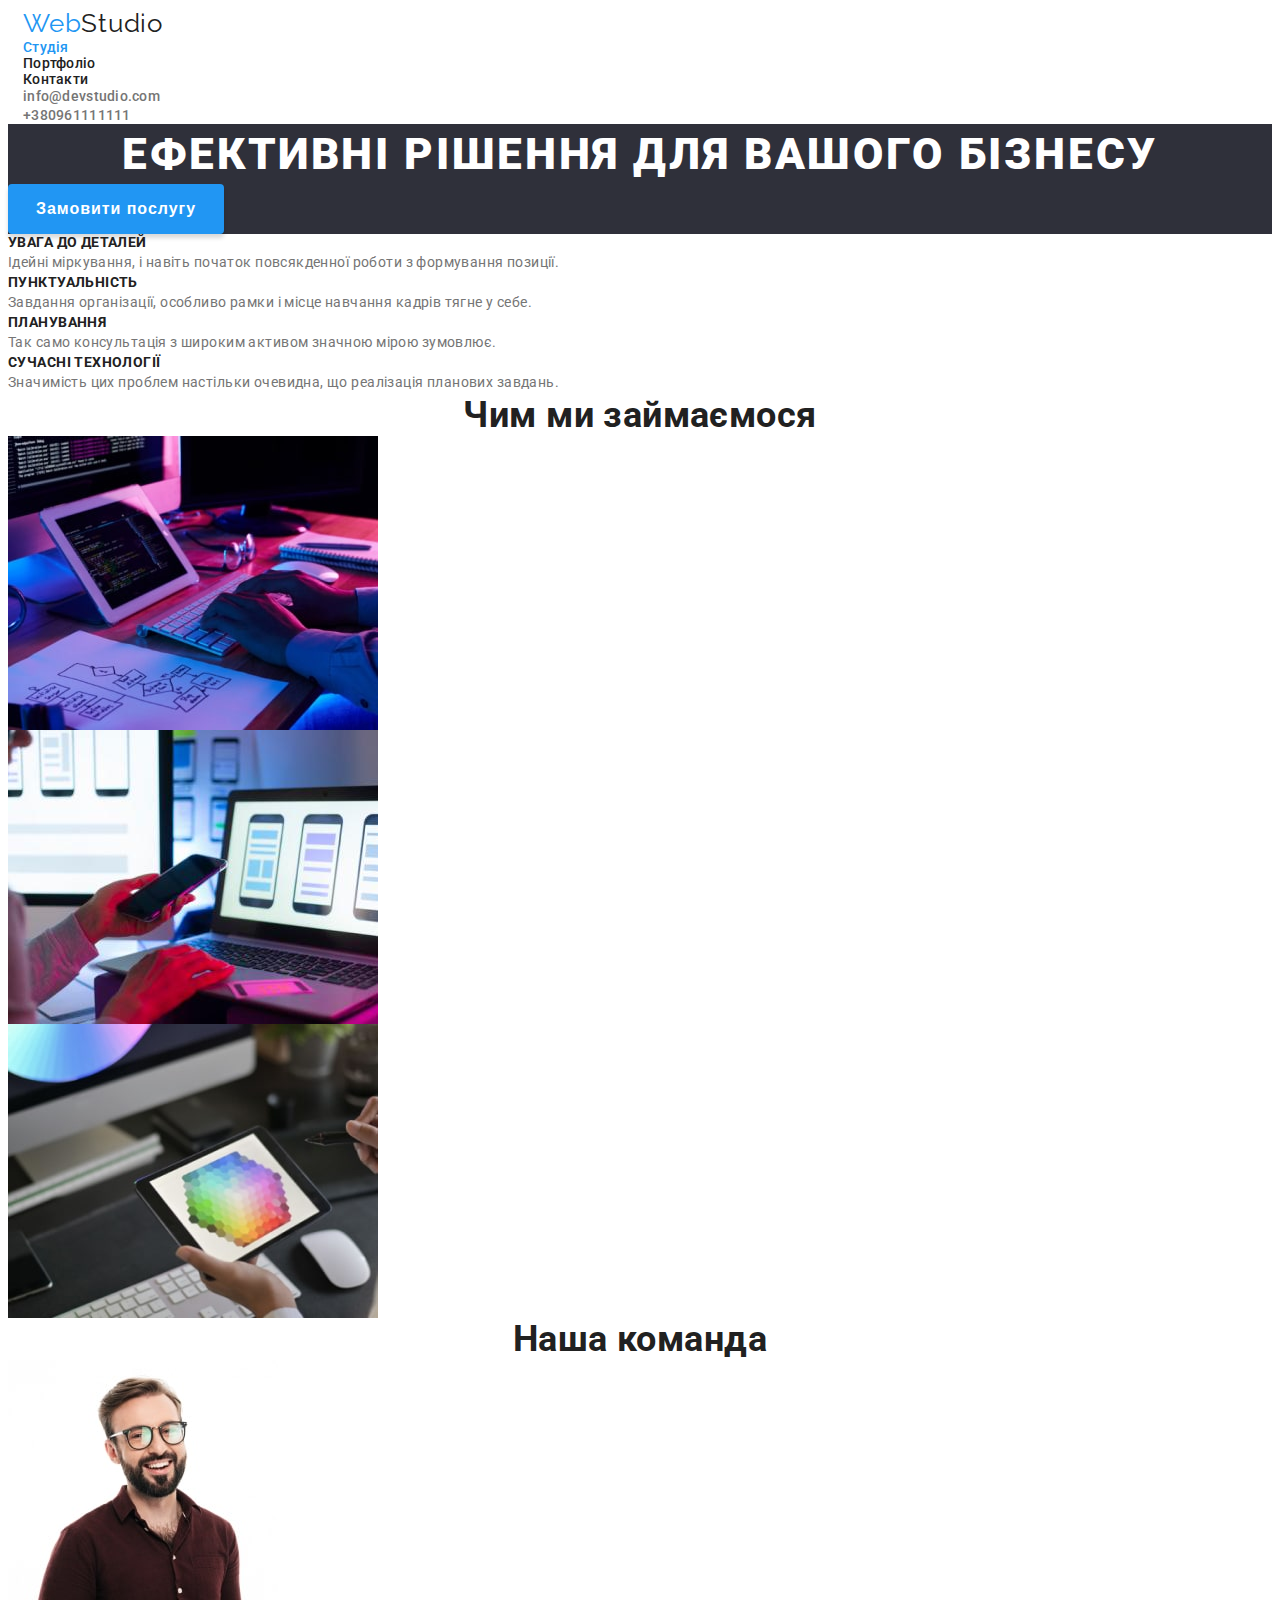
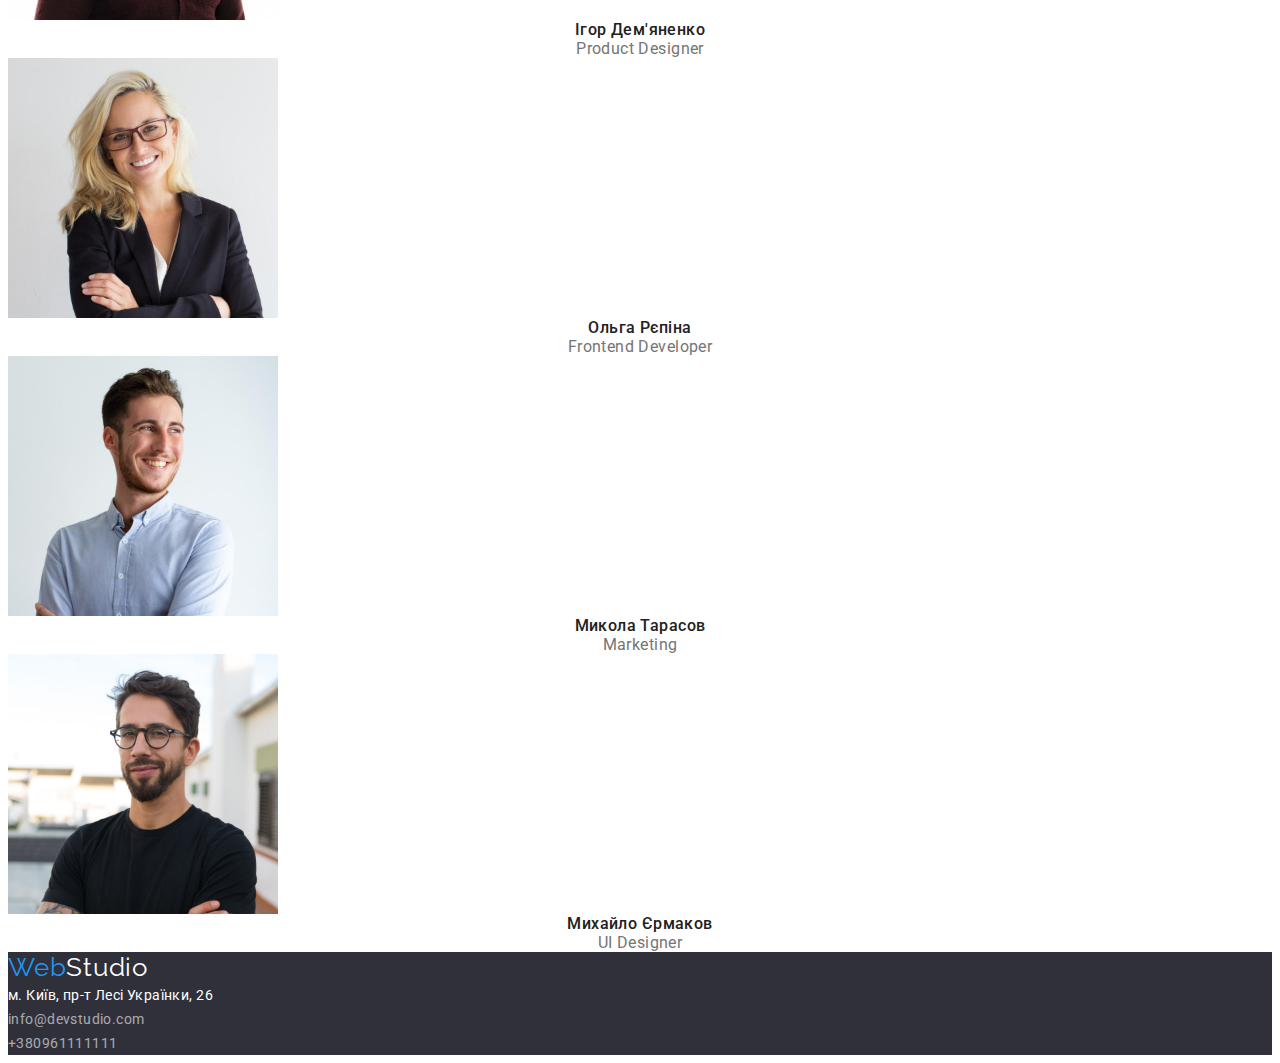
==== index.html @ bebdb1d7 "add reset" ====
<!DOCTYPE html>
<html lang="uk">
  <head>
    <meta charset="UTF-8" />
    <meta http-equiv="X-UA-Compatible" content="IE=edge" />
    <meta name="viewport" content="width=device-width, initial-scale=1.0" />

      <title>Web-Studio2</title>
<!--fint famaly-->
<link rel="preconnect" href="https://fonts.googleapis.com">
<link rel="preconnect" href="https://fonts.gstatic.com" crossorigin>
<link href="https://fonts.googleapis.com/css2?family=Raleway:wght@700&family=Roboto:wght@400;500;700;900&display=swap" rel="stylesheet">

<!--normalize-->
<link rel="stylesheet" href="https://cdnjs.cloudflare.com/ajax/libs/modern-normalize/1.1.0/modern-normalize.min.css" integrity="sha512-wpPYUAdjBVSE4KJnH1VR1HeZfpl1ub8YT/NKx4PuQ5NmX2tKuGu6U/JRp5y+Y8XG2tV+wKQpNHVUX03MfMFn9Q==" crossorigin="anonymous"
referrerpolicy="no-referrer" />

<!--base style-->
   <link rel="stylesheet" href="./css/styles.css">
  </head>

  <body>
<!--Шапка сайту-->
    <header class="header">
<div class="container">

        <a class="logo link" href="./index.html">Web<span class="logo-header">Studio</span></a>
<!--Навігація-->
      <nav>

        <ul class="nav-list list">
          <li class="nav-item">
            <a href="./index.html"
            class="nav-link link active">Студія</a>
          </li>

          <li class="nav-item">
            <a href="./portfolio.html"
            class="nav-link link">Портфоліо</a>
          </li>

          <li class="nav-item">
            <a href="./index.html"
            class="nav-link link">Контакти</a>
          </li>
        </ul>
      </nav>

      <!--Шапка контакти-->
      <ul class="list">
        <li>
          <a class="header-mail link" href="mailto:info@devstudio.com">info@devstudio.com</a>
        </li>
        <li>
          <a class="header-tel link" href="tel:+380961111111">+380961111111</a>
        </li>
      </ul>
</div>
    </header>

    <main>
      <!--Герой-->
      <section class="hero">
        <h1 class="hero-title">Ефективні рішення для вашого бізнесу</h1>
        <button type="button" class="hero-button">Замовити послугу</button>
      </section>

      <!--Особливості-->
      <section class="about">
        <h2> </h2>
        <ul class="list">
          <li>
            <h3 class="about-sub-tittle">УВАГА ДО ДЕТАЛЕЙ</h3>
            <p class="about-description">Ідейні міркування, і навіть початок повсякденної роботи з формування позиції.</p>
          </li>
          <li>
            <h3 class="about-sub-tittle">ПУНКТУАЛЬНІСТЬ</h3>
            <p class="about-description">Завдання організації, особливо рамки і місце навчання кадрів тягне у себе.</p>
          </li>
          <li>
            <h3 class="about-sub-tittle">ПЛАНУВАННЯ</h3>
            <p class="about-description">Так само консультація з широким активом значною мірою зумовлює.</p>
          </li>
          <li>
            <h3 class="about-sub-tittle">СУЧАСНІ ТЕХНОЛОГІЇ</h3>
            <p class="about-description">Значимість цих проблем настільки очевидна, що реалізація планових завдань.</p>
          </li>
        </ul>
      </section>

      <!--Чим ми займаємося-->
      <section>
        <h2 class="section-title">Чим ми займаємося</h2>
        <ul class="list">
          <li>
            <img src="./img/img-min.jpg" alt="Десктопні додатки" width="370" height="294" />
          </li>
          <li>
            <img src="./img/img2-min.jpg" alt="Мобільні додатки" width="370" height="294" />
          </li>
          <li>
            <img src="./img/img3-min.jpg" alt="Дизайнерські рішення" width="370" />
          </li>
        </ul>
      </section>

      <!--Наша команда-->
      <section>
        <h2 class="team-title">Наша команда</h2>
        <ul class="list">
          <li>
            <img src="./img/igor.jpg" alt="Ігор Дем'яненко" width="270" height="260" />
            <h3 class="team-sub-title">Ігор Дем'яненко</h3>
            <p class="team-description" lang="en">Product Designer</p>
          </li>
          <li>
            <img src="./img/olga.jpg" alt="Ольга Рєпіна" width="270" height="260" />
            <h3 class="team-sub-title">Ольга Рєпіна</h3>
            <p class="team-description" lang="en">Frontend Developer</p>
          </li>
          <li>
            <img src="./img/mikola.jpg" alt="Микола Тарасов" width="270" height="260" />
            <h3 class="team-sub-title">Микола Тарасов</h3>
            <p class="team-description" lang="en">Marketing</p>
          </li>
          <li>
            <img src="./img/mihailo.jpg" alt="Михайло Єрмаков" width="270" height="260" />
            <h3 class="team-sub-title">Михайло Єрмаков</h3>
            <p class="team-description" lang="en">UI Designer</p>
          </li>
        </ul>
      </section>
    </main>

    <footer class="footer">
      <a class="logo-footer link" href="./index.html">Web<span class="logo-footer-span">Studio</span></a>
      <address>
        <ul class="list">
          <li>
            <a href="https://goo.gl/maps/yUURAm4yrq9FxePc8" target="_blank"
              class="footer-link link">м. Київ, пр-т Лесі Українки, 26</a
            >
          </li>
           <li>
          <a class="footer-address link" href="mailto:info@devstudio.com">info@devstudio.com</a>
        </li>
        <li>
          <a class="footer-address link" href="tel:+380961111111">+380961111111</a>
        </li>
        </ul>
      </address>
    </footer>
  </body>
</html>
---- css/styles.css ----
:root {
  --main-title-color:  #ffffff;
  --sacondary-title-color:#212121;
  --text-title-color:#757575;
  --accent-color: #2196f3;
}
/* reset */

/* Стили для обнуления верхних отступов у элементов  */
h1,
h2,
h3,
h4,
h5,
h6,
p {
  margin: 0;
}

/* Класс для обнуления базовых свойств у списков (ul)  */
.list {
  list-style: none;
  padding-left: 0;
  margin: 0;
}

/* Класс для обнуления базовых свойств у ссылок  */
.link {
  text-decoration: none;
  color: inherit;
}

/* Свойства для корректного отображения картинок  */
img {
  display: block;
  max-width: 100%;
  height: auto;
}

/* Свойства для обнуления курсива у address  */

address {
  font-style: normal;
}

/* components */
.container {
  width: 1360px;
  padding: 0 15px;
  margin: 0 auto;
}

.visually-hidden {
  position: absolute;
  width: 1px;
  height: 1px;
  margin: -1px;
  border: 0;
  padding: 0;

  white-space: nowrap;
  clip-path: inset(100%);
  clip: rect(0 0 0 0);
  overflow: hidden;
}


body {
  font-family: 'Roboto', sans-serif;
  font-size: 14px;
  letter-spacing: 0.03em;
  background-color: var(--main-title-color);
  color:var(--sacondary-title-color);
}
.list {
  list-style: none;
}
.link {
  text-decoration: none;
}
/*-------Шапка сайту--*/
.header {
  background-color:var(--main-title-color);
}

.logo {
  font-family: 'Raleway';
    font-size: 26px;
  line-height: 31px;
  letter-spacing: 0.03em;
  color: var(--accent-color);
}
.logo-header {
  color: var(--sacondary-title-color);
}

.nav-link {
  font-weight: 500;
   line-height: calc(16 / 14);
  letter-spacing: 0.02em;
  color: var(--sacondary-title-color);
display: flex;
align-items: center;
}
.active {
  color: var(--accent-color);
}
.nav-link:hover,
.nav-link:focus {
  color:   var(--accent-color);
}
.header-mail,
.header-tel {
  font-weight: 500;
    line-height: calc(16 / 12);
  letter-spacing: 0.02em;
  color: var(--text-title-color);
}
.header-mail:hover,
.header-mail:focus {
  color: #2196f3;
}
.header-tel:hover,
.header-tel:focus {
  color:  var(--accent-color);
}

/*-------Герой--*/
.hero {
  background-color: #2f303a;
}
.hero-title {
  font-weight: 900;
  font-size: 44px;
  line-height: calc(60 / 44);
  text-align: center;
  letter-spacing: 0.06em;
  text-transform: uppercase;
  color: var(--main-title-color);
}
.hero-button {
  font-weight: 700;
  font-size: 16px;
  line-height: calc(30 / 16);

  letter-spacing: 0.06em;
  color: var(--main-title-color);
  cursor: pointer;
  background: var(--accent-color);
  box-shadow: 0px 4px 4px rgba(0, 0, 0, 0.15);
  border-radius: 4px;
  width: 216px;
  height: 50px;
  border: none;
  cursor: pointer;
}
/*-------Особливості--*/
.about-sub-tittle {
   font-size: 14px;
  line-height: calc(16 / 14);

}
.about-description {
   line-height: 24px;

  color: var(--text-title-color);
}
/*-------Чим ми займаємося--*/
.section-title {
  font-size: 36px;
  line-height: calc(42 / 36);
  text-align: center;
 }
/*-------Наша команда--*/
.team-title {
    font-size: 36px;
  line-height: calc(42 / 36);
  text-align: center;
}
.team-sub-title {
  font-weight: 500;
  font-size: 16px;
  line-height: calc(19 / 16);
  text-align: center;
}
.team-description {
   font-size: 16px;
  line-height: calc(19 / 16);
  text-align: center;
   color: var(--text-title-color);
}
/*-------Підвал--*/
.footer {
  background: #2f303a;
}
.logo-footer {
  font-family: 'Raleway';
  font-style: normal;
    font-size: 26px;
  line-height: calc(31 / 26);
  letter-spacing: 0.03em;
  color: var(--accent-color);
}
.logo-footer-span {
  color: var(--main-title-color)
}
.footer-link {
  line-height: calc(24 / 14);

  color: var(--main-title-color);
  font-style: normal;
}
.footer-address {
    line-height: calc(24 / 14);
  color: rgba(255, 255, 255, 0.6);
  font-style: normal;
}

/*-------Портфоліо--*/
/*-------Фільтри--*/
.button {
    font-size: 16px;
  line-height: calc(26 / 16);
  text-align: center;
  border-style: none;
  cursor: pointer;
}
.button:hover,
.button:focus {
  background-color: var(--accent-color);
  color: var(--main-title-color);
  text-shadow: 0px 4px 4px rgba(0, 0, 0, 0.25);
}
.active-btn {
  background-color:  var(--accent-color);
  color: var(--main-title-color);;

}
.title-portfolio {
   font-size: 18px;
line-height: calc(36 / 18);

}
.portfolio-description {
  font-size: 16px;
line-height: calc(30 / 16);
color: var(--text-title-color);

}
.footer-address:hover,
.footer-address:focus {
  color: var(--accent-color);
}
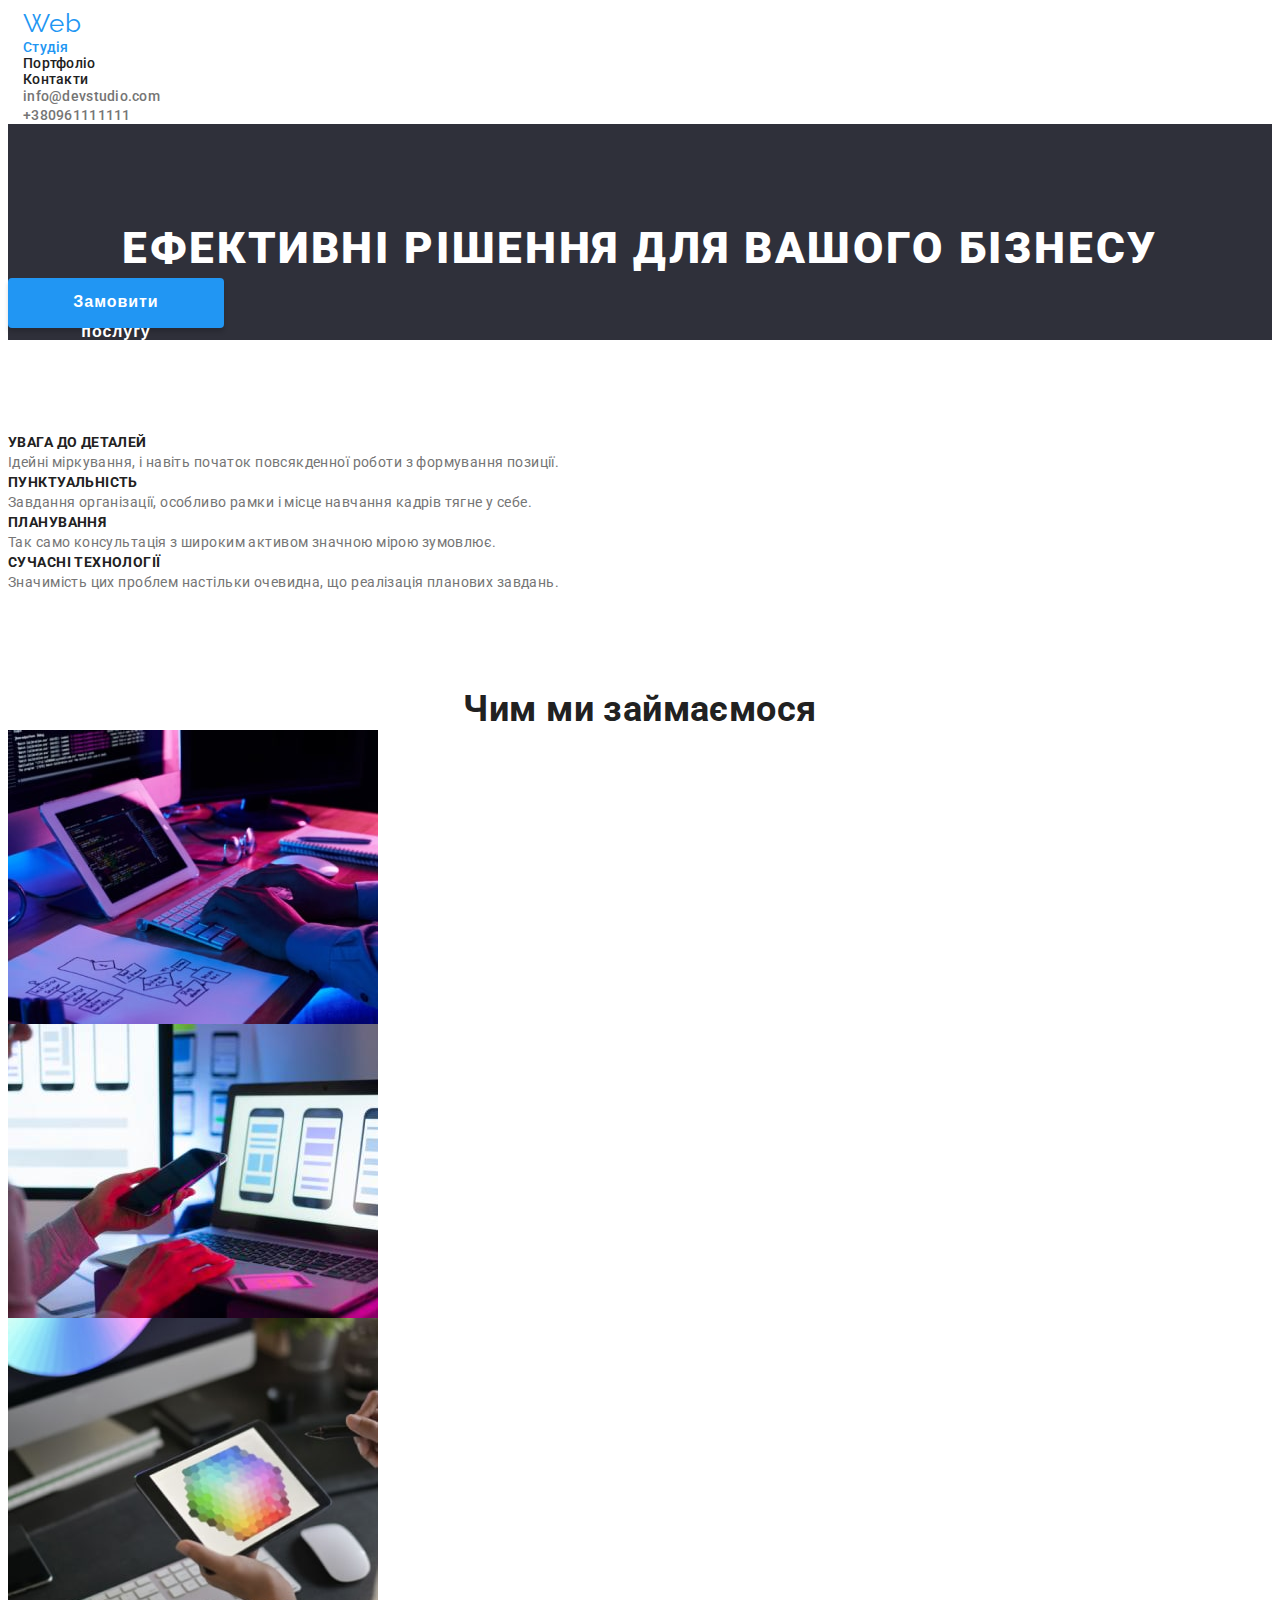
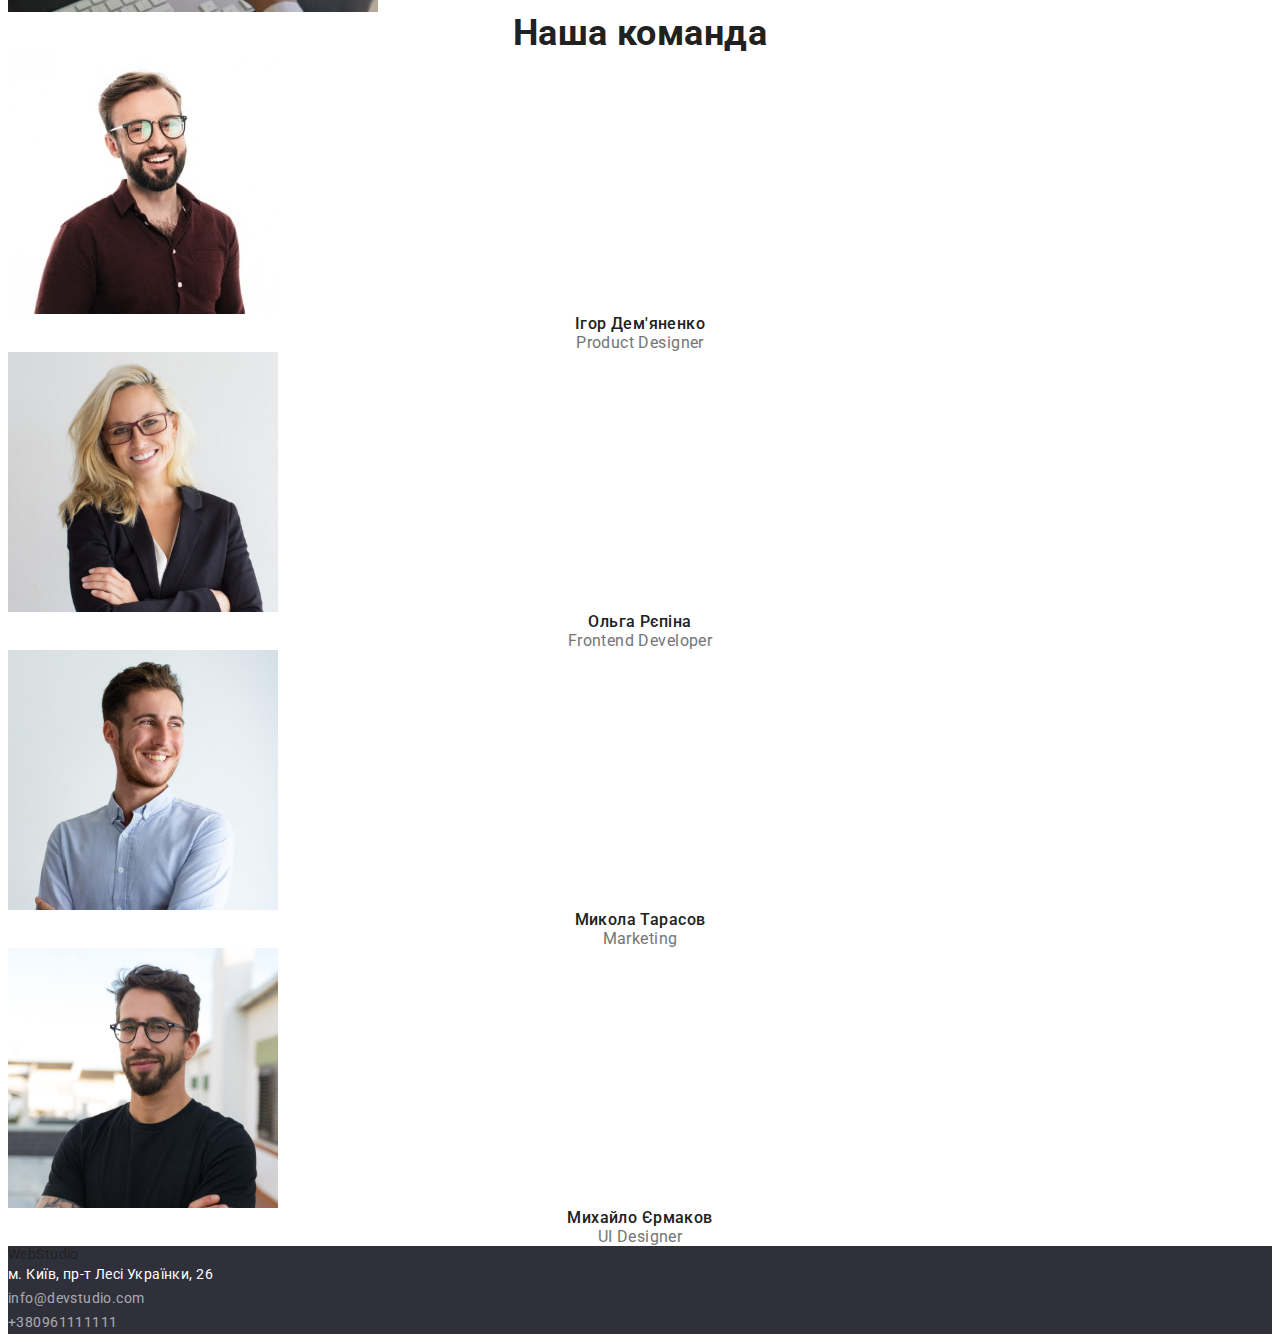
==== commit 4345cb81: "add  section" ====
--- a/index.html
+++ b/index.html
@@ -60,13 +60,13 @@
 
     <main>
       <!--Герой-->
-      <section class="hero">
+      <section class="hero section">
         <h1 class="hero-title">Ефективні рішення для вашого бізнесу</h1>
         <button type="button" class="hero-button">Замовити послугу</button>
       </section>
 
       <!--Особливості-->
-      <section class="about">
+      <section class="about section">
         <h2> </h2>
         <ul class="list">
           <li>
@@ -89,7 +89,7 @@
       </section>
 
       <!--Чим ми займаємося-->
-      <section>
+      <section class="section">
         <h2 class="section-title">Чим ми займаємося</h2>
         <ul class="list">
           <li>
@@ -131,7 +131,7 @@
         </ul>
       </section>
     </main>
-
+  <!--Підвал-->
     <footer class="footer">
       <a class="logo-footer link" href="./index.html">Web<span class="logo-footer-span">Studio</span></a>
       <address>
--- a/css/styles.css
+++ b/css/styles.css
@@ -4,6 +4,19 @@
   --text-title-color:#757575;
   --accent-color: #2196f3;
 }
+/**
+  |============================
+  | Base styles
+  |============================
+*/
+body {
+  font-family: 'Roboto', sans-serif;
+  font-size: 14px;
+  letter-spacing: 0.03em;
+  background-color: var(--main-title-color);
+  color: var(--sacondary-title-color);
+}
+
 /* reset */
 
 /* Стили для обнуления верхних отступов у элементов  */
@@ -63,22 +76,25 @@
   clip: rect(0 0 0 0);
   overflow: hidden;
 }
-
-
-body {
-  font-family: 'Roboto', sans-serif;
-  font-size: 14px;
-  letter-spacing: 0.03em;
-  background-color: var(--main-title-color);
-  color:var(--sacondary-title-color);
-}
+/* reset and*/
+
+
 .list {
   list-style: none;
 }
 .link {
   text-decoration: none;
 }
-/*-------Шапка сайту--*/
+.section {
+  padding-top: 94px;
+  padding-top: 94px;
+}
+
+/**
+  |============================
+  | Шапка сайту
+  |============================
+*/
 .header {
   background-color:var(--main-title-color);
 }
@@ -91,7 +107,7 @@
   color: var(--accent-color);
 }
 .logo-header {
-  color: var(--sacondary-title-color);
+  color: var(--main-title-color);
 }
 
 .nav-link {
@@ -139,10 +155,12 @@
   color: var(--main-title-color);
 }
 .hero-button {
+  padding: 9px 31px;
+  min-width: 216px;
+  min-height: 50px;
   font-weight: 700;
   font-size: 16px;
   line-height: calc(30 / 16);
-
   letter-spacing: 0.06em;
   color: var(--main-title-color);
   cursor: pointer;
@@ -154,7 +172,11 @@
   border: none;
   cursor: pointer;
 }
-/*-------Особливості--*/
+/**
+  |============================
+  | Особливості
+  |============================
+*/
 .about-sub-tittle {
    font-size: 14px;
   line-height: calc(16 / 14);
@@ -165,13 +187,21 @@
 
   color: var(--text-title-color);
 }
-/*-------Чим ми займаємося--*/
+/**
+  |============================
+  | Чим займаємось
+  |============================
+*/
 .section-title {
   font-size: 36px;
   line-height: calc(42 / 36);
   text-align: center;
  }
-/*-------Наша команда--*/
+/**
+  |============================
+  | Наша команда
+  |============================
+*/
 .team-title {
     font-size: 36px;
   line-height: calc(42 / 36);
@@ -189,20 +219,15 @@
   text-align: center;
    color: var(--text-title-color);
 }
-/*-------Підвал--*/
+/**
+  |============================
+  | Підвал
+  |============================
+*/
 .footer {
   background: #2f303a;
 }
 .logo-footer {
-  font-family: 'Raleway';
-  font-style: normal;
-    font-size: 26px;
-  line-height: calc(31 / 26);
-  letter-spacing: 0.03em;
-  color: var(--accent-color);
-}
-.logo-footer-span {
-  color: var(--main-title-color)
 }
 .footer-link {
   line-height: calc(24 / 14);
@@ -219,21 +244,32 @@
 /*-------Портфоліо--*/
 /*-------Фільтри--*/
 .button {
+  padding: 5px 21px;
+  min-width: 125px;
+   min-height: 38px;
     font-size: 16px;
   line-height: calc(26 / 16);
   text-align: center;
   border-style: none;
   cursor: pointer;
+  border-radius: 4px;
 }
 .button:hover,
 .button:focus {
   background-color: var(--accent-color);
   color: var(--main-title-color);
   text-shadow: 0px 4px 4px rgba(0, 0, 0, 0.25);
+
+
 }
 .active-btn {
+padding: 5px 24px;
+  min-width: 72px;
+  min-height: 37px;
   background-color:  var(--accent-color);
-  color: var(--main-title-color);;
+  color: var(--main-title-color);
+  box-shadow: 0px 3px 1px rgba(0, 0, 0, 0.1), 0px 1px 2px rgba(0, 0, 0, 0.08), 0px 2px 2px rgba(0, 0, 0, 0.12);
+    border-radius: 4px;
 
 }
 .title-portfolio {
@@ -251,3 +287,10 @@
 .footer-address:focus {
   color: var(--accent-color);
 }
+
+
+img {
+  display: block;
+  max-width: 100%;
+  height: auto;
+}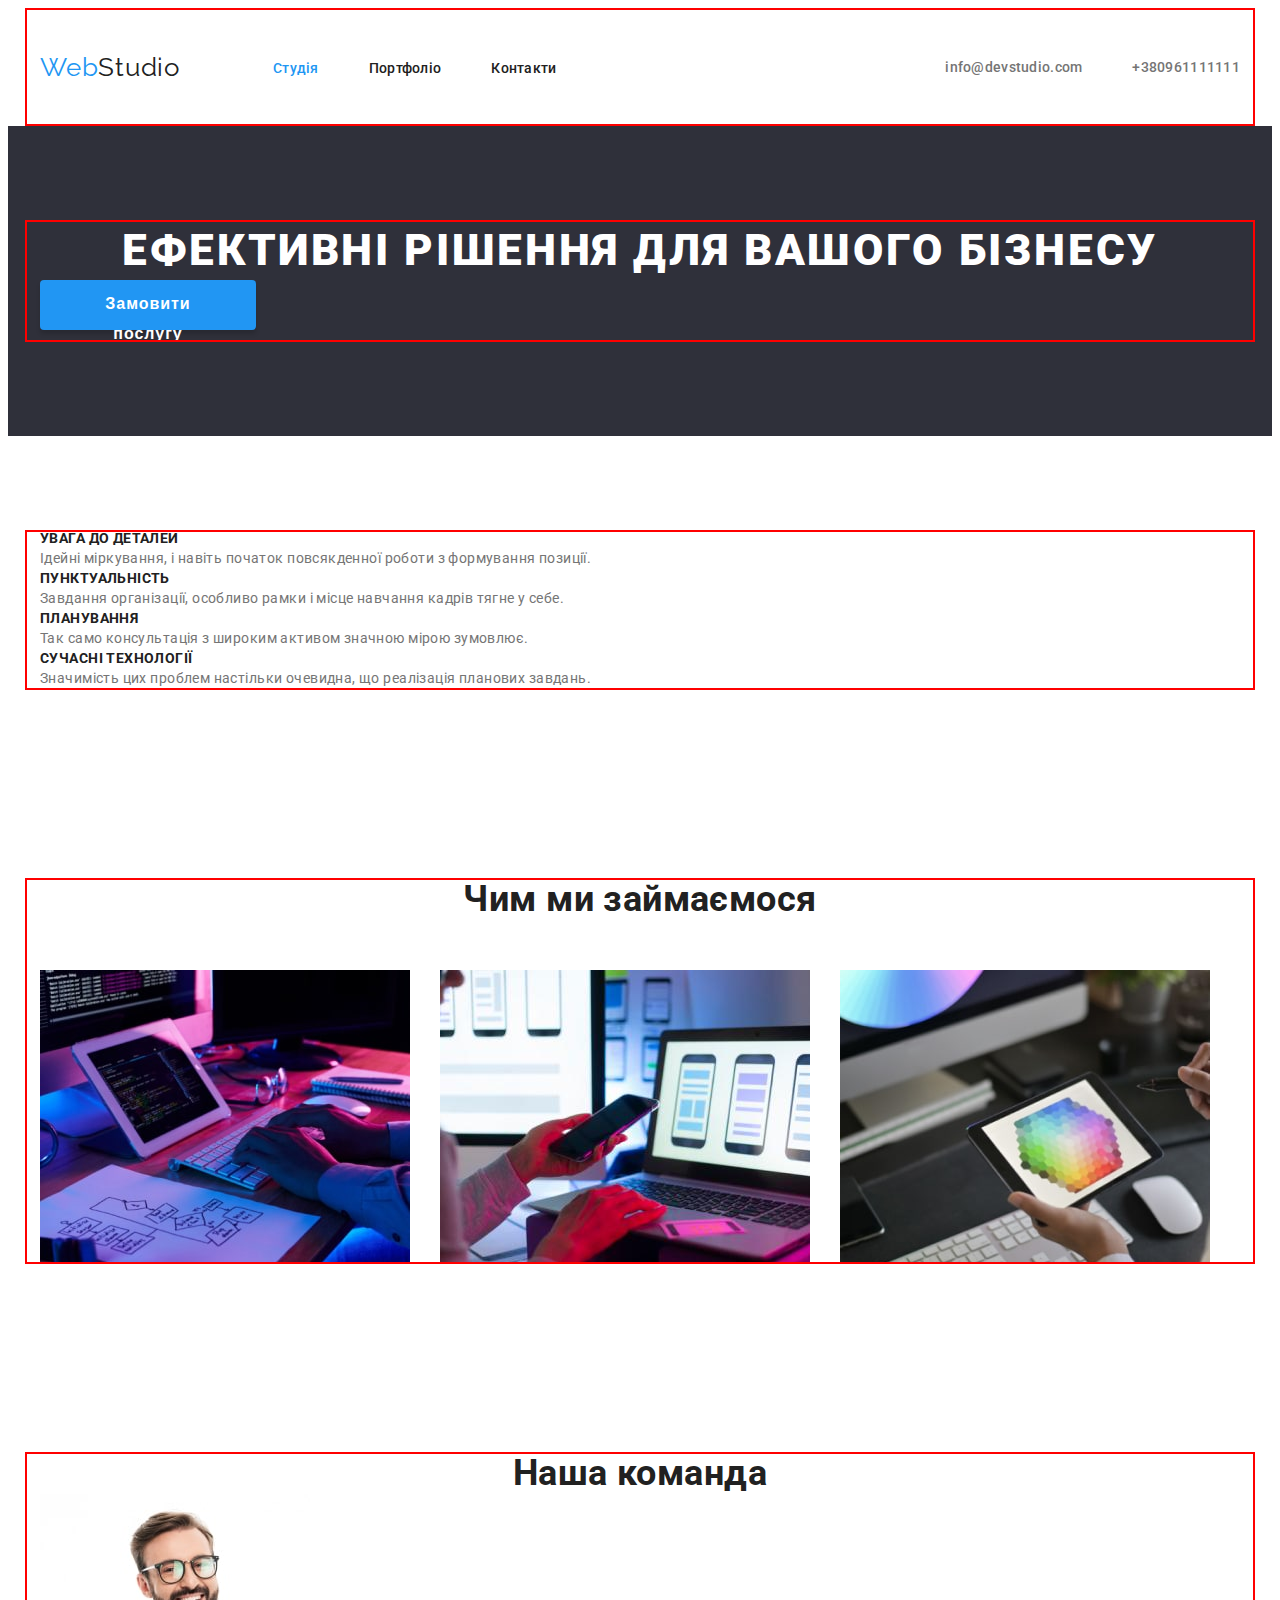
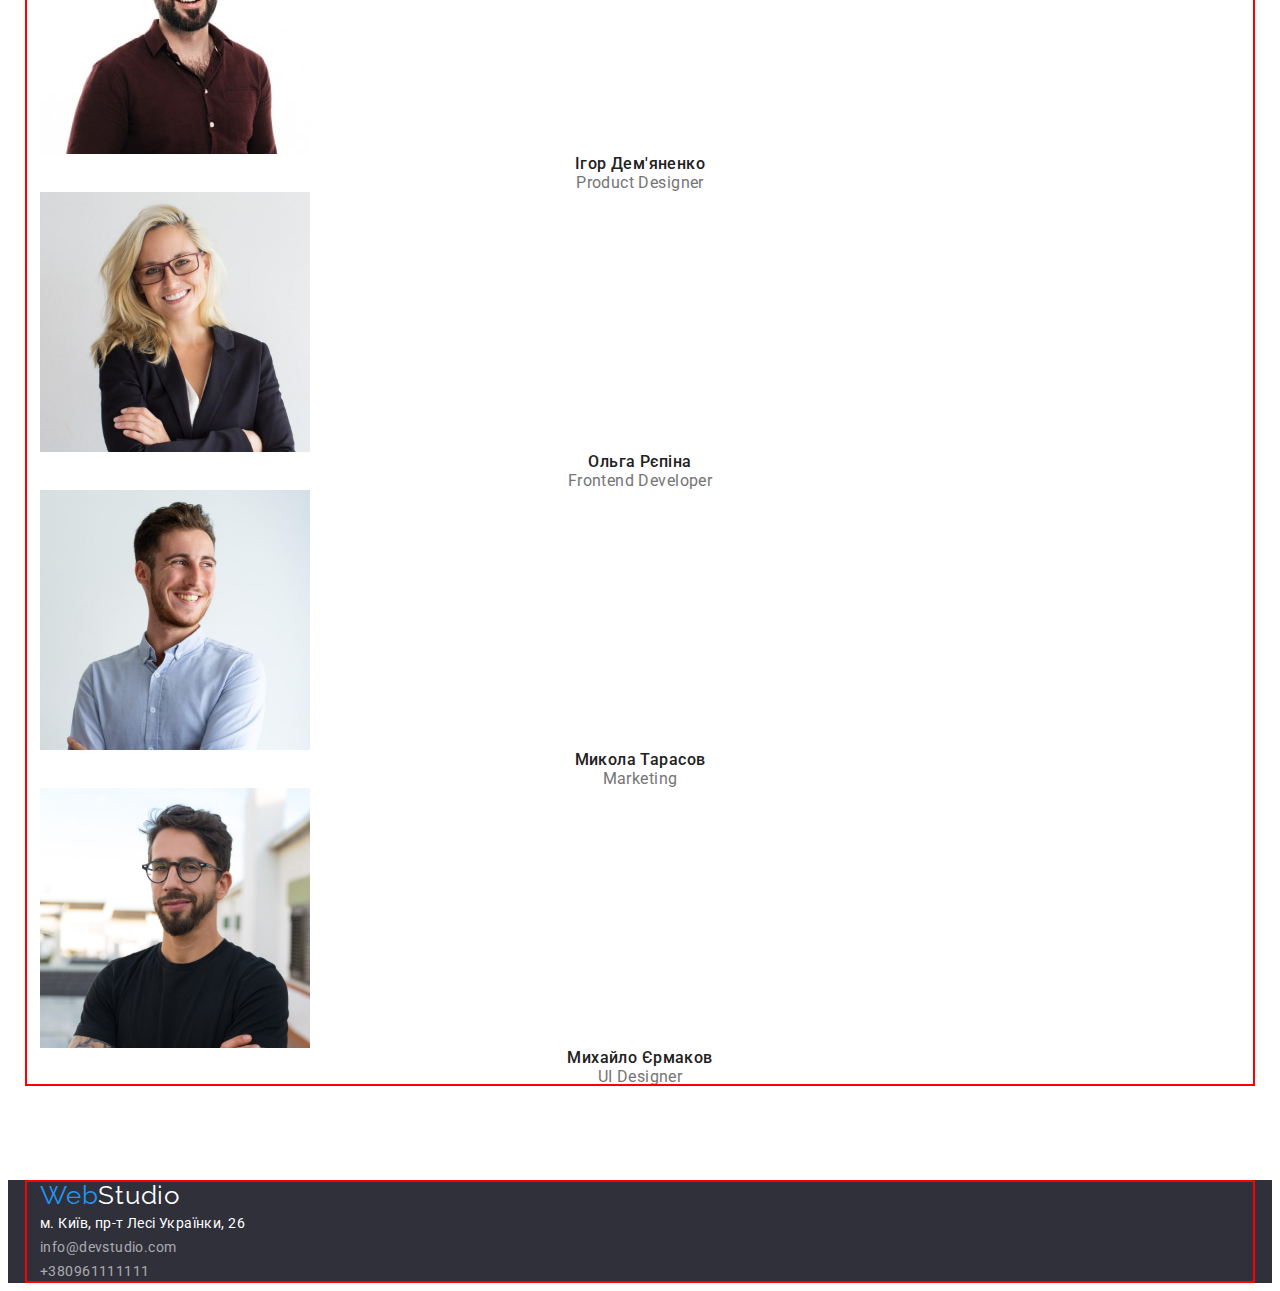
==== commit b90e2a7f: "add flex" ====
--- a/index.html
+++ b/index.html
@@ -5,150 +5,175 @@
     <meta http-equiv="X-UA-Compatible" content="IE=edge" />
     <meta name="viewport" content="width=device-width, initial-scale=1.0" />
 
-      <title>Web-Studio2</title>
-<!--fint famaly-->
-<link rel="preconnect" href="https://fonts.googleapis.com">
-<link rel="preconnect" href="https://fonts.gstatic.com" crossorigin>
-<link href="https://fonts.googleapis.com/css2?family=Raleway:wght@700&family=Roboto:wght@400;500;700;900&display=swap" rel="stylesheet">
+    <title>Web-Studio2</title>
+    <!--fint famaly-->
+    <link rel="preconnect" href="https://fonts.googleapis.com" />
+    <link rel="preconnect" href="https://fonts.gstatic.com" crossorigin />
+    <link
+      href="https://fonts.googleapis.com/css2?family=Raleway:wght@700&family=Roboto:wght@400;500;700;900&display=swap"
+      rel="stylesheet"
+    />
 
-<!--normalize-->
-<link rel="stylesheet" href="https://cdnjs.cloudflare.com/ajax/libs/modern-normalize/1.1.0/modern-normalize.min.css" integrity="sha512-wpPYUAdjBVSE4KJnH1VR1HeZfpl1ub8YT/NKx4PuQ5NmX2tKuGu6U/JRp5y+Y8XG2tV+wKQpNHVUX03MfMFn9Q==" crossorigin="anonymous"
-referrerpolicy="no-referrer" />
+    <!--normalize-->
+    <link
+      rel="stylesheet"
+      href="https://cdnjs.cloudflare.com/ajax/libs/modern-normalize/1.1.0/modern-normalize.min.css"
+      integrity="sha512-wpPYUAdjBVSE4KJnH1VR1HeZfpl1ub8YT/NKx4PuQ5NmX2tKuGu6U/JRp5y+Y8XG2tV+wKQpNHVUX03MfMFn9Q=="
+      crossorigin="anonymous"
+      referrerpolicy="no-referrer"
+    />
 
-<!--base style-->
-   <link rel="stylesheet" href="./css/styles.css">
+    <!--base style-->
+    <link rel="stylesheet" href="./css/styles.css" />
   </head>
 
   <body>
-<!--Шапка сайту-->
+    <!--Шапка сайту-->
     <header class="header">
-<div class="container">
+      <div class="header-container container">
+        <a class="logo link" href="./index.html">Web<span class="logo-header">Studio</span></a>
+        <!--Навігація-->
+        <nav class="header-nav">
+          <ul class="header-list list">
+            <li class="nav-item">
+              <a href="./index.html" class="nav-link link active">Студія</a>
+            </li>
 
-        <a class="logo link" href="./index.html">Web<span class="logo-header">Studio</span></a>
-<!--Навігація-->
-      <nav>
+            <li class="nav-item">
+              <a href="./portfolio.html" class="nav-link link">Портфоліо</a>
+            </li>
 
-        <ul class="nav-list list">
-          <li class="nav-item">
-            <a href="./index.html"
-            class="nav-link link active">Студія</a>
+            <li class="nav-item">
+              <a href="./index.html" class="nav-link link">Контакти</a>
+            </li>
+          </ul>
+        </nav>
+
+        <!--Шапка контакти-->
+        <ul class="header-list-cont list">
+          <li>
+            <a class="header-mail link" href="mailto:info@devstudio.com">info@devstudio.com</a>
           </li>
-
-          <li class="nav-item">
-            <a href="./portfolio.html"
-            class="nav-link link">Портфоліо</a>
-          </li>
-
-          <li class="nav-item">
-            <a href="./index.html"
-            class="nav-link link">Контакти</a>
+          <li>
+            <a class="header-tel link" href="tel:+380961111111">+380961111111</a>
           </li>
         </ul>
-      </nav>
-
-      <!--Шапка контакти-->
-      <ul class="list">
-        <li>
-          <a class="header-mail link" href="mailto:info@devstudio.com">info@devstudio.com</a>
-        </li>
-        <li>
-          <a class="header-tel link" href="tel:+380961111111">+380961111111</a>
-        </li>
-      </ul>
-</div>
+      </div>
     </header>
 
     <main>
       <!--Герой-->
       <section class="hero section">
-        <h1 class="hero-title">Ефективні рішення для вашого бізнесу</h1>
-        <button type="button" class="hero-button">Замовити послугу</button>
+        <div class="container">
+          <h1 class="hero-title">Ефективні рішення для вашого бізнесу</h1>
+          <button type="button" class="hero-button">Замовити послугу</button>
+        </div>
       </section>
 
       <!--Особливості-->
       <section class="about section">
-        <h2> </h2>
-        <ul class="list">
-          <li>
-            <h3 class="about-sub-tittle">УВАГА ДО ДЕТАЛЕЙ</h3>
-            <p class="about-description">Ідейні міркування, і навіть початок повсякденної роботи з формування позиції.</p>
-          </li>
-          <li>
-            <h3 class="about-sub-tittle">ПУНКТУАЛЬНІСТЬ</h3>
-            <p class="about-description">Завдання організації, особливо рамки і місце навчання кадрів тягне у себе.</p>
-          </li>
-          <li>
-            <h3 class="about-sub-tittle">ПЛАНУВАННЯ</h3>
-            <p class="about-description">Так само консультація з широким активом значною мірою зумовлює.</p>
-          </li>
-          <li>
-            <h3 class="about-sub-tittle">СУЧАСНІ ТЕХНОЛОГІЇ</h3>
-            <p class="about-description">Значимість цих проблем настільки очевидна, що реалізація планових завдань.</p>
-          </li>
-        </ul>
+        <div class="container">
+          <ul class="list">
+            <li>
+              <h3 class="about-sub-tittle">УВАГА ДО ДЕТАЛЕЙ</h3>
+              <p class="about-description">
+                Ідейні міркування, і навіть початок повсякденної роботи з формування позиції.
+              </p>
+            </li>
+            <li>
+              <h3 class="about-sub-tittle">ПУНКТУАЛЬНІСТЬ</h3>
+              <p class="about-description">
+                Завдання організації, особливо рамки і місце навчання кадрів тягне у себе.
+              </p>
+            </li>
+            <li>
+              <h3 class="about-sub-tittle">ПЛАНУВАННЯ</h3>
+              <p class="about-description">
+                Так само консультація з широким активом значною мірою зумовлює.
+              </p>
+            </li>
+            <li>
+              <h3 class="about-sub-tittle">СУЧАСНІ ТЕХНОЛОГІЇ</h3>
+              <p class="about-description">
+                Значимість цих проблем настільки очевидна, що реалізація планових завдань.
+              </p>
+            </li>
+          </ul>
+        </div>
       </section>
 
       <!--Чим ми займаємося-->
       <section class="section">
-        <h2 class="section-title">Чим ми займаємося</h2>
-        <ul class="list">
-          <li>
-            <img src="./img/img-min.jpg" alt="Десктопні додатки" width="370" height="294" />
-          </li>
-          <li>
-            <img src="./img/img2-min.jpg" alt="Мобільні додатки" width="370" height="294" />
-          </li>
-          <li>
-            <img src="./img/img3-min.jpg" alt="Дизайнерські рішення" width="370" />
-          </li>
-        </ul>
+        <div class="container container-dev">
+          <h2 class="section-title">Чим ми займаємося</h2>
+          <ul class="dev-list list">
+            <li class="dev-item">
+              <img src="./img/img-min.jpg" alt="Десктопні додатки" width="370" height="294" />
+            </li>
+            <li class="dev-item">
+              <img src="./img/img2-min.jpg" alt="Мобільні додатки" width="370" height="294" />
+            </li>
+            <li class="dev-item">
+              <img src="./img/img3-min.jpg" alt="Дизайнерські рішення" width="370" />
+            </li>
+          </ul>
+        </div>
       </section>
 
       <!--Наша команда-->
-      <section>
-        <h2 class="team-title">Наша команда</h2>
-        <ul class="list">
-          <li>
-            <img src="./img/igor.jpg" alt="Ігор Дем'яненко" width="270" height="260" />
-            <h3 class="team-sub-title">Ігор Дем'яненко</h3>
-            <p class="team-description" lang="en">Product Designer</p>
-          </li>
-          <li>
-            <img src="./img/olga.jpg" alt="Ольга Рєпіна" width="270" height="260" />
-            <h3 class="team-sub-title">Ольга Рєпіна</h3>
-            <p class="team-description" lang="en">Frontend Developer</p>
-          </li>
-          <li>
-            <img src="./img/mikola.jpg" alt="Микола Тарасов" width="270" height="260" />
-            <h3 class="team-sub-title">Микола Тарасов</h3>
-            <p class="team-description" lang="en">Marketing</p>
-          </li>
-          <li>
-            <img src="./img/mihailo.jpg" alt="Михайло Єрмаков" width="270" height="260" />
-            <h3 class="team-sub-title">Михайло Єрмаков</h3>
-            <p class="team-description" lang="en">UI Designer</p>
-          </li>
-        </ul>
+      <section class="section">
+        <div class="container">
+          <h2 class="team-title">Наша команда</h2>
+          <ul class="list">
+            <li>
+              <img src="./img/igor.jpg" alt="Ігор Дем'яненко" width="270" height="260" />
+              <h3 class="team-sub-title">Ігор Дем'яненко</h3>
+              <p class="team-description" lang="en">Product Designer</p>
+            </li>
+            <li>
+              <img src="./img/olga.jpg" alt="Ольга Рєпіна" width="270" height="260" />
+              <h3 class="team-sub-title">Ольга Рєпіна</h3>
+              <p class="team-description" lang="en">Frontend Developer</p>
+            </li>
+            <li>
+              <img src="./img/mikola.jpg" alt="Микола Тарасов" width="270" height="260" />
+              <h3 class="team-sub-title">Микола Тарасов</h3>
+              <p class="team-description" lang="en">Marketing</p>
+            </li>
+            <li>
+              <img src="./img/mihailo.jpg" alt="Михайло Єрмаков" width="270" height="260" />
+              <h3 class="team-sub-title">Михайло Єрмаков</h3>
+              <p class="team-description" lang="en">UI Designer</p>
+            </li>
+          </ul>
+        </div>
       </section>
     </main>
-  <!--Підвал-->
+    <!--Підвал-->
     <footer class="footer">
-      <a class="logo-footer link" href="./index.html">Web<span class="logo-footer-span">Studio</span></a>
-      <address>
-        <ul class="list">
-          <li>
-            <a href="https://goo.gl/maps/yUURAm4yrq9FxePc8" target="_blank"
-              class="footer-link link">м. Київ, пр-т Лесі Українки, 26</a
-            >
-          </li>
-           <li>
-          <a class="footer-address link" href="mailto:info@devstudio.com">info@devstudio.com</a>
-        </li>
-        <li>
-          <a class="footer-address link" href="tel:+380961111111">+380961111111</a>
-        </li>
-        </ul>
-      </address>
+      <div class="container">
+        <a class="logo-footer link" href="./index.html"
+          >Web<span class="logo-footer-span">Studio</span></a
+        >
+        <address>
+          <ul class="list">
+            <li>
+              <a
+                href="https://goo.gl/maps/yUURAm4yrq9FxePc8"
+                target="_blank"
+                class="footer-link link"
+                >м. Київ, пр-т Лесі Українки, 26</a
+              >
+            </li>
+            <li>
+              <a class="footer-address link" href="mailto:info@devstudio.com">info@devstudio.com</a>
+            </li>
+            <li>
+              <a class="footer-address link" href="tel:+380961111111">+380961111111</a>
+            </li>
+          </ul>
+        </address>
+      </div>
     </footer>
   </body>
 </html>
--- a/css/styles.css
+++ b/css/styles.css
@@ -1,8 +1,9 @@
 :root {
-  --main-title-color:  #ffffff;
-  --sacondary-title-color:#212121;
-  --text-title-color:#757575;
+  --main-title-color: #ffffff;
+  --sacondary-title-color: #212121;
+  --text-title-color: #757575;
   --accent-color: #2196f3;
+  --items: 3;
 }
 /**
   |============================
@@ -57,11 +58,6 @@
 }
 
 /* components */
-.container {
-  width: 1360px;
-  padding: 0 15px;
-  margin: 0 auto;
-}
 
 .visually-hidden {
   position: absolute;
@@ -78,7 +74,6 @@
 }
 /* reset and*/
 
-
 .list {
   list-style: none;
 }
@@ -87,59 +82,95 @@
 }
 .section {
   padding-top: 94px;
-  padding-top: 94px;
-}
-
+  padding-bottom: 94px;
+}
+.container {
+  width: 1200px;
+  margin-right: auto;
+  margin-left: auto;
+  padding-right: 15px;
+  padding-left: 15px;
+
+  outline: 2px solid red;
+  outline-offset: -2px;
+}
 /**
   |============================
   | Шапка сайту
   |============================
 */
+.header-container {
+  display: flex;
+  align-items: center;
+}
+
 .header {
-  background-color:var(--main-title-color);
-}
-
+  background-color: var(--main-title-color);
+}
 .logo {
   font-family: 'Raleway';
-    font-size: 26px;
+  font-size: 26px;
   line-height: 31px;
   letter-spacing: 0.03em;
   color: var(--accent-color);
-}
+  margin-right: 93px;
+}
+
 .logo-header {
-  color: var(--main-title-color);
-}
-
+  color: var(--sacondary-title-color);
+}
+.header-list {
+  display: flex;
+  align-items: center;
+  gap: 50px;
+  margin-right: 344px;
+}
+.header-list-cont {
+  display: flex;
+  gap: 50px;
+}
 .nav-link {
+  display: block;
+  padding-top: 52px;
+  padding-bottom: 50px;
   font-weight: 500;
-   line-height: calc(16 / 14);
+  line-height: calc(16 / 14);
   letter-spacing: 0.02em;
   color: var(--sacondary-title-color);
-display: flex;
-align-items: center;
+  align-items: center;
+
+}
+.header-nav {
+  margin-right: auto;
 }
 .active {
   color: var(--accent-color);
 }
 .nav-link:hover,
 .nav-link:focus {
-  color:   var(--accent-color);
-}
+  color: var(--accent-color);
+}
+
+
 .header-mail,
 .header-tel {
   font-weight: 500;
-    line-height: calc(16 / 12);
+  line-height: calc(16 / 12);
   letter-spacing: 0.02em;
   color: var(--text-title-color);
-}
+ margin-right: auto;
+}
+
 .header-mail:hover,
 .header-mail:focus {
   color: #2196f3;
 }
 .header-tel:hover,
 .header-tel:focus {
-  color:  var(--accent-color);
-}
+  color: var(--accent-color);
+}
+
+
 
 /*-------Герой--*/
 .hero {
@@ -178,12 +209,11 @@
   |============================
 */
 .about-sub-tittle {
-   font-size: 14px;
+  font-size: 14px;
   line-height: calc(16 / 14);
-
 }
 .about-description {
-   line-height: 24px;
+  line-height: 24px;
 
   color: var(--text-title-color);
 }
@@ -192,18 +222,30 @@
   | Чим займаємось
   |============================
 */
+
+
 .section-title {
   font-size: 36px;
   line-height: calc(42 / 36);
   text-align: center;
- }
+  display: block;
+  padding-bottom: 50px;
+}
+.dev-list {
+  display: flex;
+}
+.dev-item:not(:last-child) {
+margin-right: 30px;
+}
+
 /**
   |============================
   | Наша команда
   |============================
 */
+
 .team-title {
-    font-size: 36px;
+  font-size: 36px;
   line-height: calc(42 / 36);
   text-align: center;
 }
@@ -214,11 +256,12 @@
   text-align: center;
 }
 .team-description {
-   font-size: 16px;
+  font-size: 16px;
   line-height: calc(19 / 16);
   text-align: center;
-   color: var(--text-title-color);
-}
+  color: var(--text-title-color);
+}
+
 /**
   |============================
   | Підвал
@@ -228,7 +271,18 @@
   background: #2f303a;
 }
 .logo-footer {
-}
+  font-family: 'Raleway';
+  font-style: normal;
+  font-size: 26px;
+  line-height: calc(31 / 26);
+  letter-spacing: 0.03em;
+  color: var(--accent-color);
+}
+
+.logo-footer-span {
+  color: var(--main-title-color);
+}
+
 .footer-link {
   line-height: calc(24 / 14);
 
@@ -236,18 +290,23 @@
   font-style: normal;
 }
 .footer-address {
-    line-height: calc(24 / 14);
+  line-height: calc(24 / 14);
   color: rgba(255, 255, 255, 0.6);
   font-style: normal;
 }
 
 /*-------Портфоліо--*/
 /*-------Фільтри--*/
+.list-filters {
+  display: flex;
+  
+
+}
 .button {
   padding: 5px 21px;
   min-width: 125px;
-   min-height: 38px;
-    font-size: 16px;
+  min-height: 38px;
+  font-size: 16px;
   line-height: calc(26 / 16);
   text-align: center;
   border-style: none;
@@ -259,38 +318,27 @@
   background-color: var(--accent-color);
   color: var(--main-title-color);
   text-shadow: 0px 4px 4px rgba(0, 0, 0, 0.25);
-
-
 }
 .active-btn {
-padding: 5px 24px;
+  padding: 5px 24px;
   min-width: 72px;
   min-height: 37px;
-  background-color:  var(--accent-color);
-  color: var(--main-title-color);
-  box-shadow: 0px 3px 1px rgba(0, 0, 0, 0.1), 0px 1px 2px rgba(0, 0, 0, 0.08), 0px 2px 2px rgba(0, 0, 0, 0.12);
-    border-radius: 4px;
-
+  background-color: var(--accent-color);
+  color: var(--main-title-color);
+  box-shadow: 0px 3px 1px rgba(0, 0, 0, 0.1), 0px 1px 2px rgba(0, 0, 0, 0.08),
+    0px 2px 2px rgba(0, 0, 0, 0.12);
+  border-radius: 4px;
 }
 .title-portfolio {
-   font-size: 18px;
-line-height: calc(36 / 18);
-
+  font-size: 18px;
+  line-height: calc(36 / 18);
 }
 .portfolio-description {
   font-size: 16px;
-line-height: calc(30 / 16);
-color: var(--text-title-color);
-
+  line-height: calc(30 / 16);
+  color: var(--text-title-color);
 }
 .footer-address:hover,
 .footer-address:focus {
   color: var(--accent-color);
 }
-
-
-img {
-  display: block;
-  max-width: 100%;
-  height: auto;
-}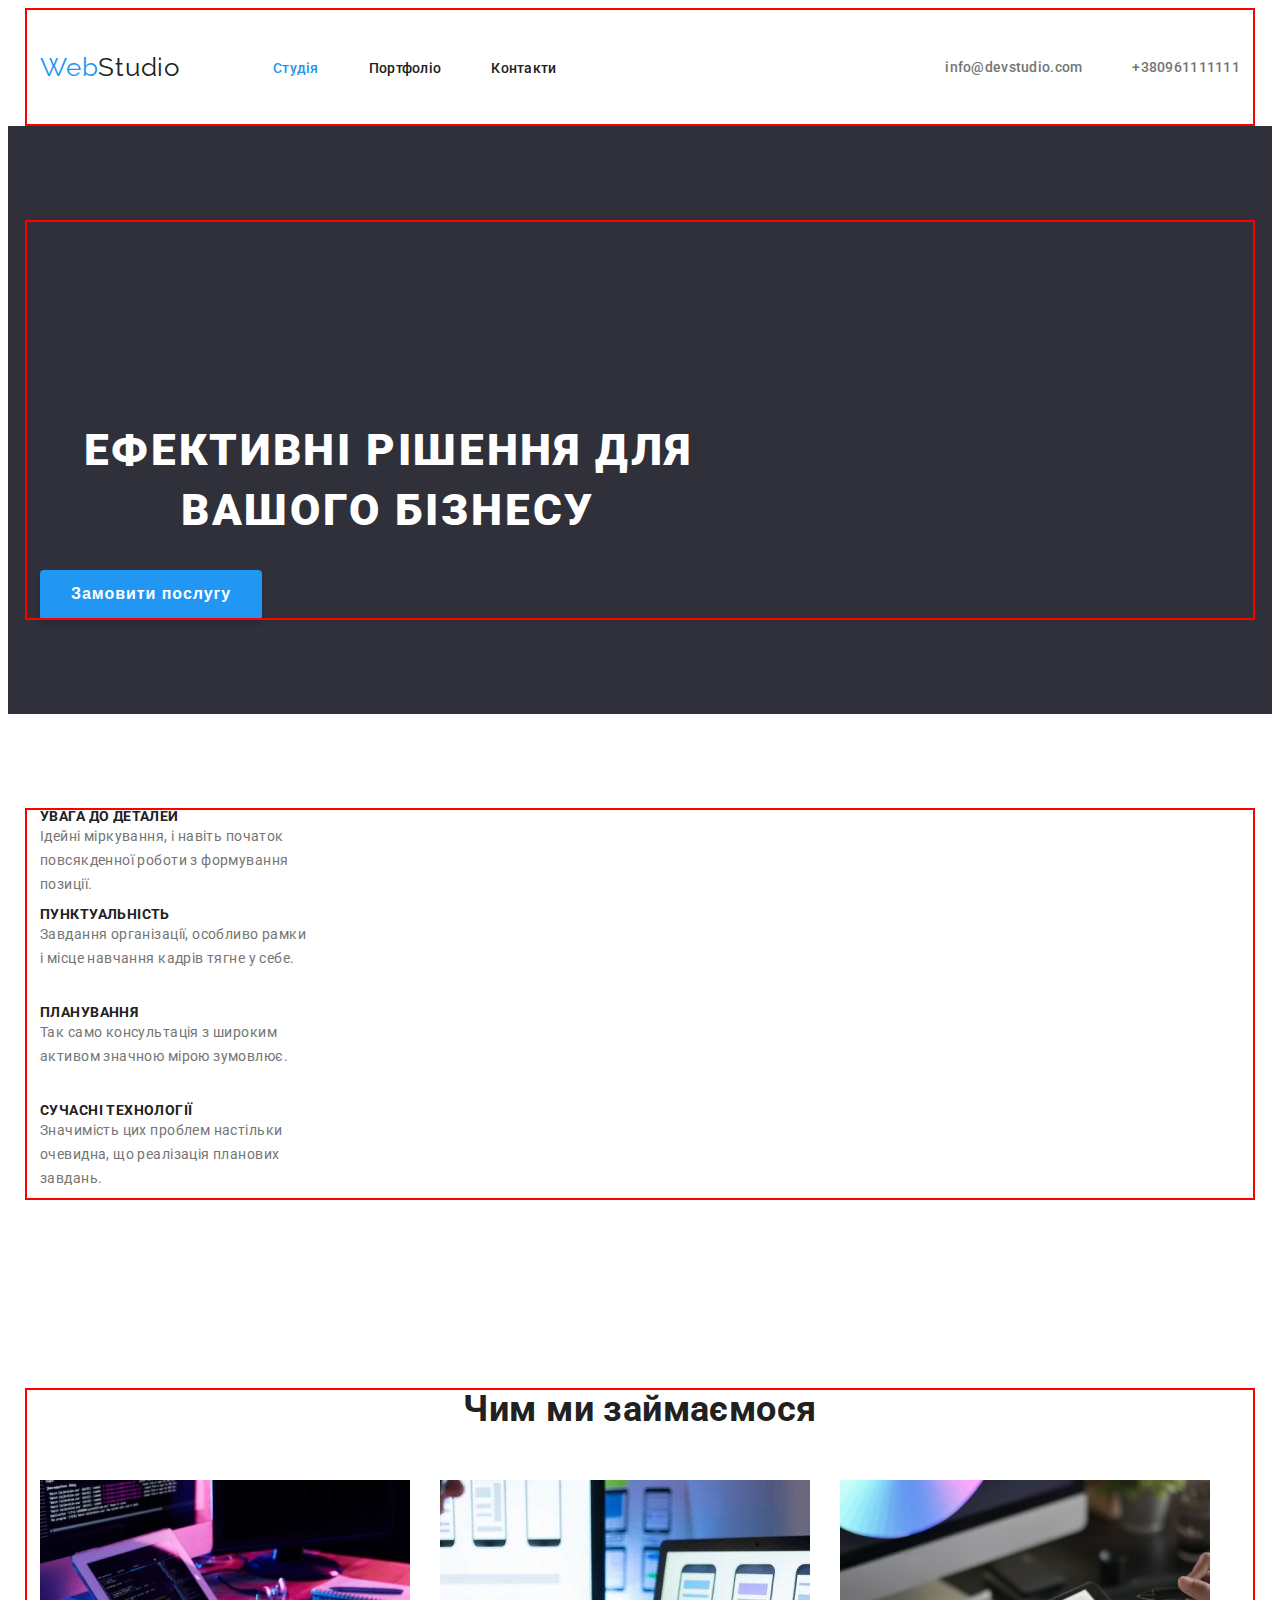
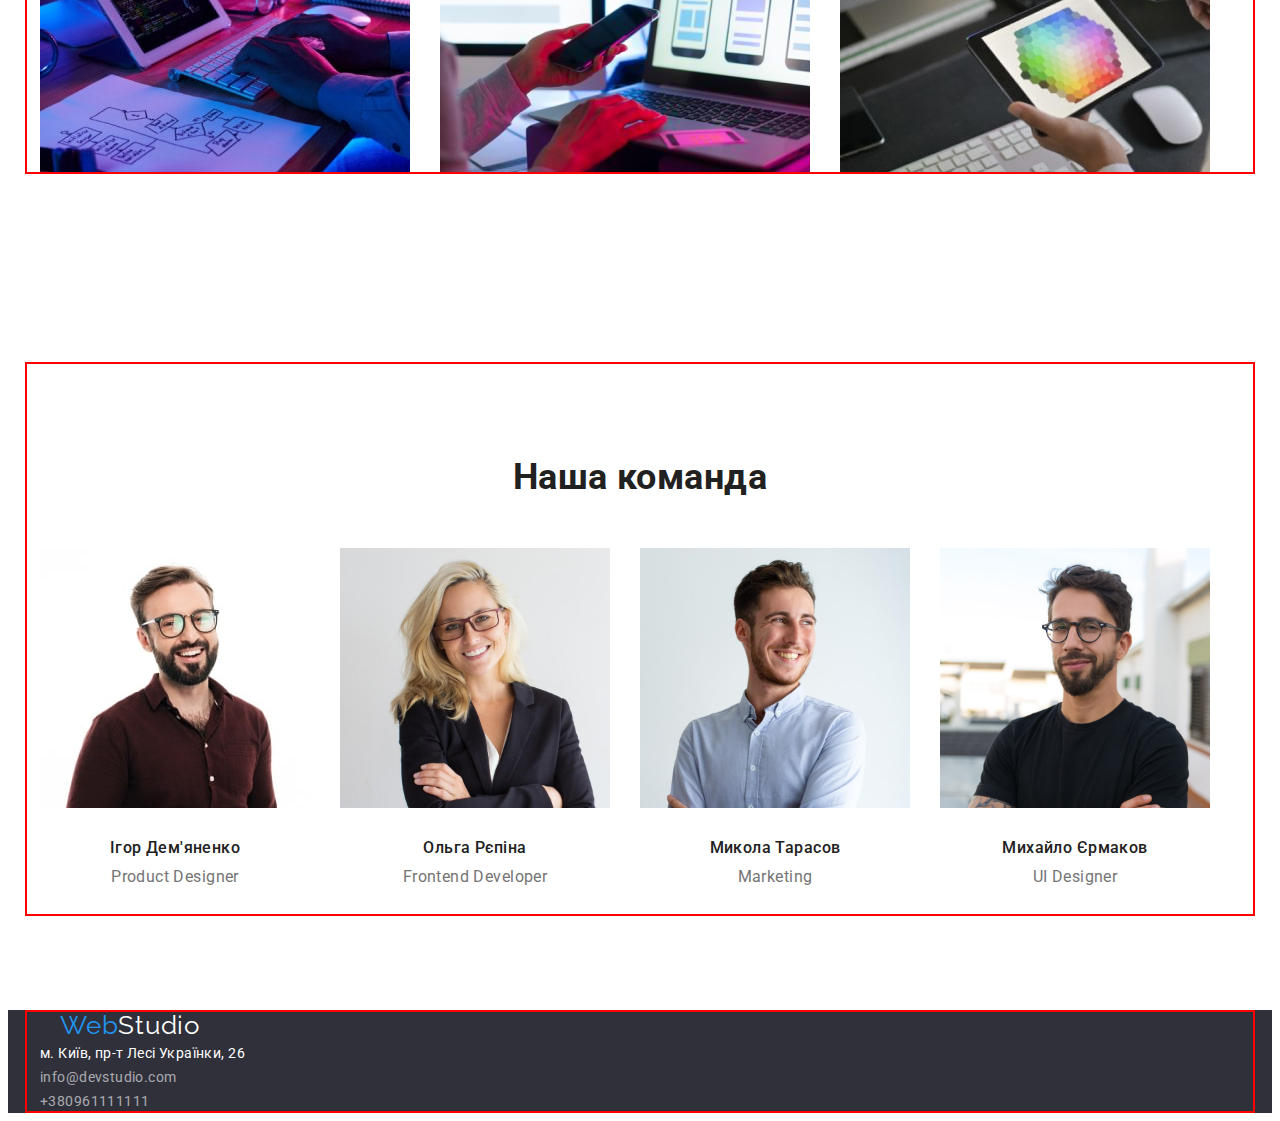
==== commit 02134c6e: "about" ====
--- a/index.html
+++ b/index.html
@@ -66,33 +66,33 @@
       <section class="hero section">
         <div class="container">
           <h1 class="hero-title">Ефективні рішення для вашого бізнесу</h1>
-          <button type="button" class="hero-button">Замовити послугу</button>
+          <button type="button" class="hero-button order-button">Замовити послугу</button>
         </div>
       </section>
 
       <!--Особливості-->
       <section class="about section">
         <div class="container">
-          <ul class="list">
-            <li>
+          <ul class="about-list list">
+            <li class="about-tittle">
               <h3 class="about-sub-tittle">УВАГА ДО ДЕТАЛЕЙ</h3>
               <p class="about-description">
                 Ідейні міркування, і навіть початок повсякденної роботи з формування позиції.
               </p>
             </li>
-            <li>
+            <li class="about-tittle">
               <h3 class="about-sub-tittle">ПУНКТУАЛЬНІСТЬ</h3>
               <p class="about-description">
                 Завдання організації, особливо рамки і місце навчання кадрів тягне у себе.
               </p>
             </li>
-            <li>
+            <li class="about-tittle">
               <h3 class="about-sub-tittle">ПЛАНУВАННЯ</h3>
               <p class="about-description">
                 Так само консультація з широким активом значною мірою зумовлює.
               </p>
             </li>
-            <li>
+            <li class="about-tittle">
               <h3 class="about-sub-tittle">СУЧАСНІ ТЕХНОЛОГІЇ</h3>
               <p class="about-description">
                 Значимість цих проблем настільки очевидна, що реалізація планових завдань.
@@ -124,8 +124,8 @@
       <section class="section">
         <div class="container">
           <h2 class="team-title">Наша команда</h2>
-          <ul class="list">
-            <li>
+          <ul class="team-lisi list">
+            <li >
               <img src="./img/igor.jpg" alt="Ігор Дем'яненко" width="270" height="260" />
               <h3 class="team-sub-title">Ігор Дем'яненко</h3>
               <p class="team-description" lang="en">Product Designer</p>
--- a/css/styles.css
+++ b/css/styles.css
@@ -175,8 +175,12 @@
 /*-------Герой--*/
 .hero {
   background-color: #2f303a;
+
 }
 .hero-title {
+  padding-top: 200px;
+  padding-bottom: 30px;
+  width: 696px;
   font-weight: 900;
   font-size: 44px;
   line-height: calc(60 / 44);
@@ -184,8 +188,10 @@
   letter-spacing: 0.06em;
   text-transform: uppercase;
   color: var(--main-title-color);
+
 }
 .hero-button {
+
   padding: 9px 31px;
   min-width: 216px;
   min-height: 50px;
@@ -198,16 +204,40 @@
   background: var(--accent-color);
   box-shadow: 0px 4px 4px rgba(0, 0, 0, 0.15);
   border-radius: 4px;
-  width: 216px;
-  height: 50px;
-  border: none;
+    border: none;
   cursor: pointer;
-}
-/**
-  |============================
-  | Особливості
-  |============================
-*/
+  text-align: center;
+
+
+}
+.order-button {
+  display:inline-block
+  font-size: 16px;
+  text-align: center;
+  display: flex;
+
+
+
+}
+/**
+  |============================
+  |        Особливості
+  |============================
+*/
+
+
+.about-list {
+  display: flax;
+  align-items: center;
+}
+
+.about-tittle {
+  width: 269px;
+  height: 98px;
+
+  padding-right: 30px;
+}
+
 .about-sub-tittle {
   font-size: 14px;
   line-height: calc(16 / 14);
@@ -217,6 +247,8 @@
 
   color: var(--text-title-color);
 }
+
+
 /**
   |============================
   | Чим займаємось
@@ -233,6 +265,8 @@
 }
 .dev-list {
   display: flex;
+  align-items: center;
+
 }
 .dev-item:not(:last-child) {
 margin-right: 30px;
@@ -245,17 +279,26 @@
 */
 
 .team-title {
+  padding-top: 94px;
+  padding-bottom: 50px;
   font-size: 36px;
   line-height: calc(42 / 36);
   text-align: center;
 }
+.team-lisi {
+  display: flex;
+  gap: 30px
+}
 .team-sub-title {
+  padding-top: 30px;
   font-weight: 500;
   font-size: 16px;
   line-height: calc(19 / 16);
   text-align: center;
 }
 .team-description {
+  padding-bottom: 30px;
+  padding-top: 10px;
   font-size: 16px;
   line-height: calc(19 / 16);
   text-align: center;
@@ -277,6 +320,8 @@
   line-height: calc(31 / 26);
   letter-spacing: 0.03em;
   color: var(--accent-color);
+  padding-top: 60px;
+  padding-left: 20px;
 }
 
 .logo-footer-span {
@@ -299,7 +344,7 @@
 /*-------Фільтри--*/
 .list-filters {
   display: flex;
-  
+
 
 }
 .button {
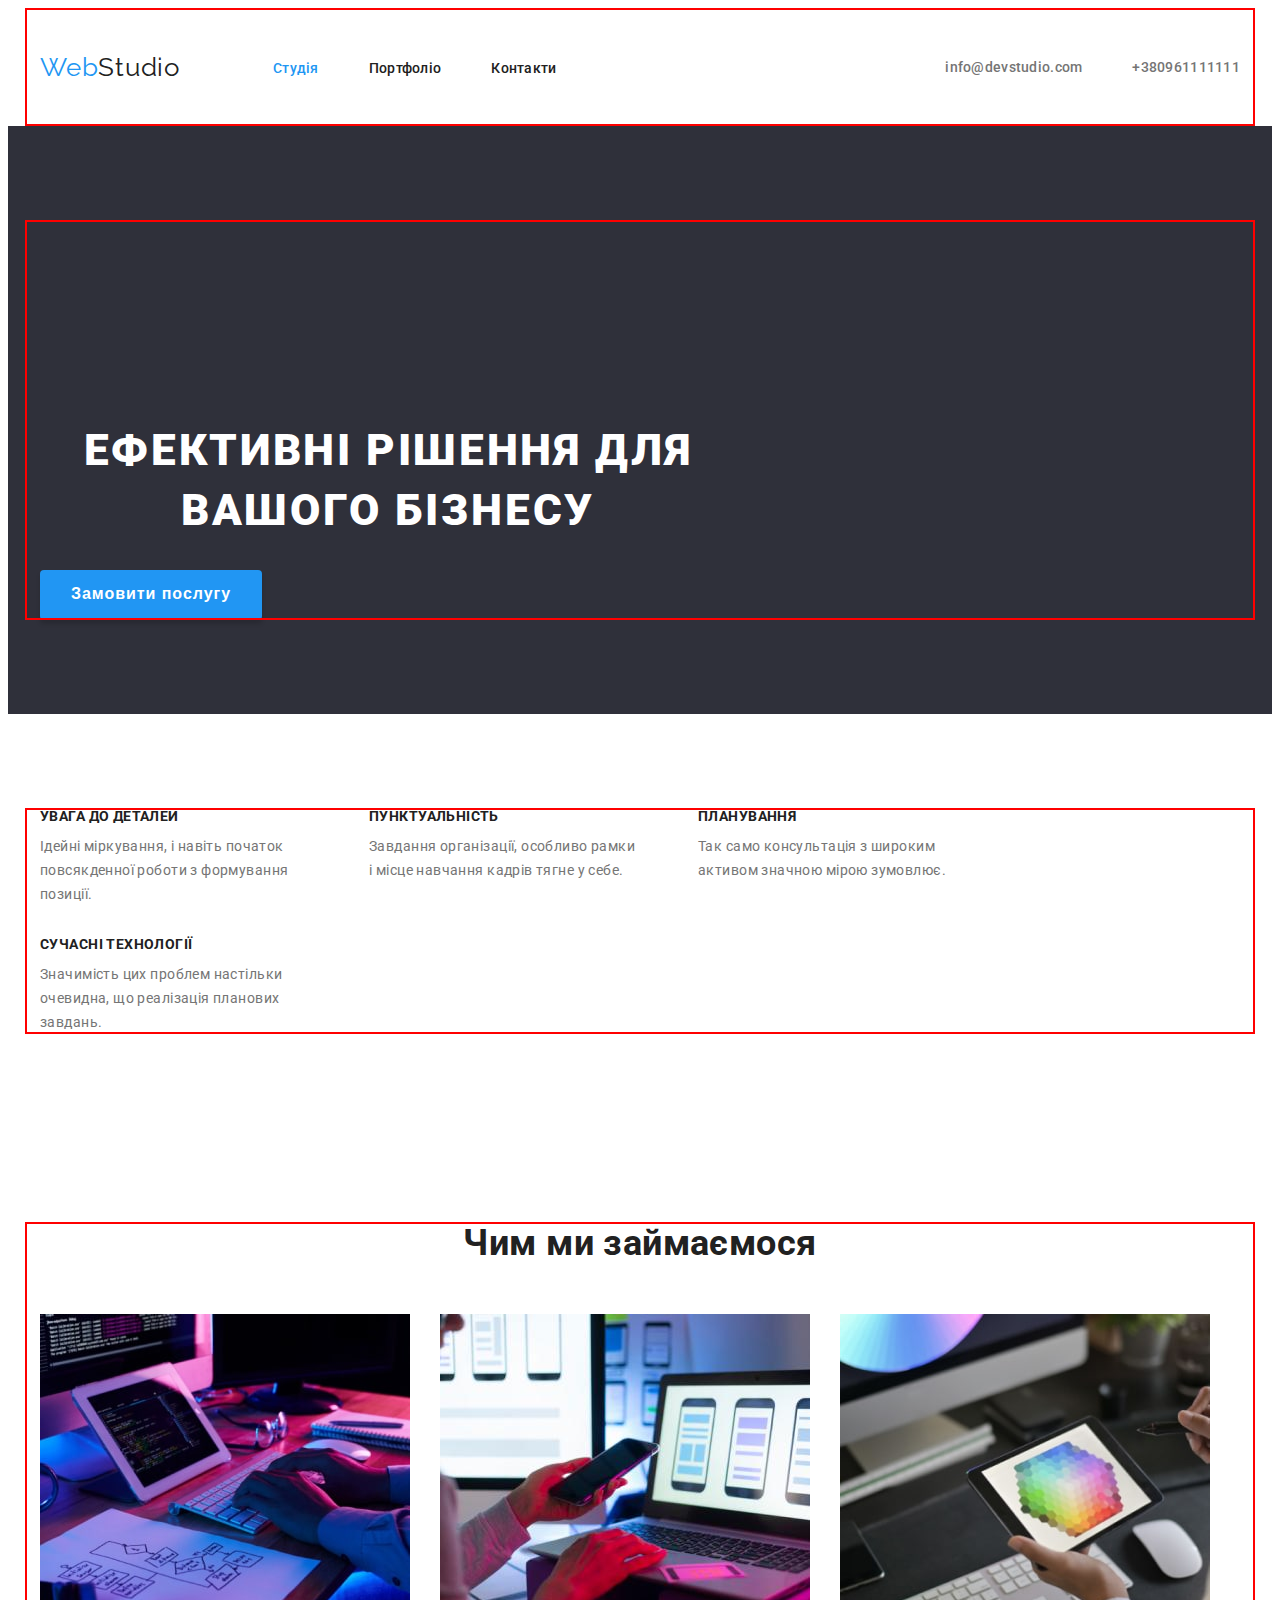
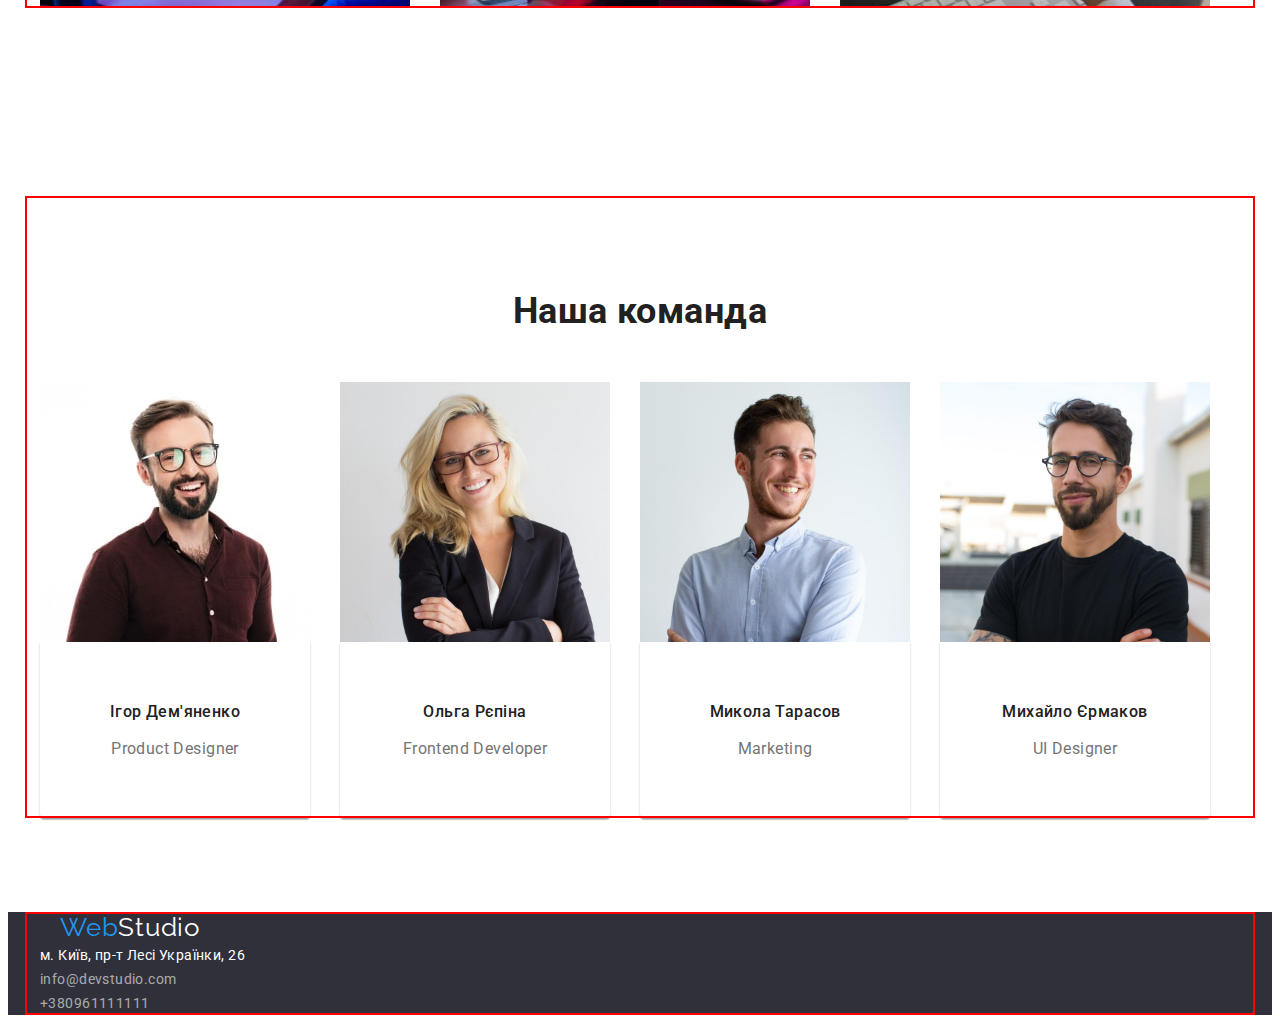
==== commit 57875ddd: "add portfolio" ====
--- a/index.html
+++ b/index.html
@@ -73,8 +73,9 @@
       <!--Особливості-->
       <section class="about section">
         <div class="container">
-          <ul class="about-list list">
+          <ul class="about-list list  card-set">
             <li class="about-tittle">
+
               <h3 class="about-sub-tittle">УВАГА ДО ДЕТАЛЕЙ</h3>
               <p class="about-description">
                 Ідейні міркування, і навіть початок повсякденної роботи з формування позиції.
@@ -124,26 +125,36 @@
       <section class="section">
         <div class="container">
           <h2 class="team-title">Наша команда</h2>
-          <ul class="team-lisi list">
-            <li >
+          <ul class="team-lisi card-set list">
+            <li class="card-set-items team-item" >
               <img src="./img/igor.jpg" alt="Ігор Дем'яненко" width="270" height="260" />
-              <h3 class="team-sub-title">Ігор Дем'яненко</h3>
+
+             <div class="team-wrapper">
+              <h3 class="team-name">Ігор Дем'яненко</h3>
               <p class="team-description" lang="en">Product Designer</p>
+            </div>
             </li>
-            <li>
+            <li class="card-set-items team-item">
               <img src="./img/olga.jpg" alt="Ольга Рєпіна" width="270" height="260" />
-              <h3 class="team-sub-title">Ольга Рєпіна</h3>
+
+              <div class="team-wrapper">
+              <h3 class="team-name">Ольга Рєпіна</h3>
               <p class="team-description" lang="en">Frontend Developer</p>
+            </div>
             </li>
-            <li>
+            <li class="card-set-items team-item">
               <img src="./img/mikola.jpg" alt="Микола Тарасов" width="270" height="260" />
-              <h3 class="team-sub-title">Микола Тарасов</h3>
+              <div class="team-wrapper">
+                <h3 class="team-name">Микола Тарасов</h3>
               <p class="team-description" lang="en">Marketing</p>
+            </div>
             </li>
-            <li>
+            <li class="card-set-items team-item">
               <img src="./img/mihailo.jpg" alt="Михайло Єрмаков" width="270" height="260" />
-              <h3 class="team-sub-title">Михайло Єрмаков</h3>
+              <div class="team-wrapper">
+              <h3 class="team-name">Михайло Єрмаков</h3>
               <p class="team-description" lang="en">UI Designer</p>
+            </div>
             </li>
           </ul>
         </div>
--- a/css/styles.css
+++ b/css/styles.css
@@ -4,6 +4,10 @@
   --text-title-color: #757575;
   --accent-color: #2196f3;
   --items: 3;
+
+
+  --indent: 30px;
+  --items: 3;
 }
 /**
   |============================
@@ -17,6 +21,22 @@
   background-color: var(--main-title-color);
   color: var(--sacondary-title-color);
 }
+/**
+  |============================
+  | Card set
+  |============================
+*/
+
+.card-set {
+  display: flex;
+  flex-wrap: wrap;
+  gap: var(--indent);
+
+}
+.card-set-item {
+flex-basic: calc((100% - var(--indent) * (var(--items) - 1)) / (var(--items)));
+}
+
 
 /* reset */
 
@@ -107,6 +127,7 @@
 .header {
   background-color: var(--main-title-color);
 }
+
 .logo {
   font-family: 'Raleway';
   font-size: 26px;
@@ -229,6 +250,7 @@
 .about-list {
   display: flax;
   align-items: center;
+
 }
 
 .about-tittle {
@@ -241,6 +263,7 @@
 .about-sub-tittle {
   font-size: 14px;
   line-height: calc(16 / 14);
+  padding-bottom: 10px;
 }
 .about-description {
   line-height: 24px;
@@ -277,7 +300,9 @@
   | Наша команда
   |============================
 */
-
+.team-item {
+
+}
 .team-title {
   padding-top: 94px;
   padding-bottom: 50px;
@@ -285,16 +310,20 @@
   line-height: calc(42 / 36);
   text-align: center;
 }
-.team-lisi {
-  display: flex;
-  gap: 30px
-}
-.team-sub-title {
+.team-wrapper {
+  padding-top: 30px;
+  padding-bottom: 30px;
+  box-shadow: 0px 1px 3px rgba(0, 0, 0, 0.12), 0px 1px 1px rgba(0, 0, 0, 0.14), 0px 2px 1px rgba(0, 0, 0, 0.2);
+  border-radius: 0px 0px 4px 4px;
+}
+
+.team-name {
   padding-top: 30px;
   font-weight: 500;
   font-size: 16px;
   line-height: calc(19 / 16);
   text-align: center;
+  margin-bottom: 8px;
 }
 .team-description {
   padding-bottom: 30px;
@@ -344,7 +373,15 @@
 /*-------Фільтри--*/
 .list-filters {
   display: flex;
-
+  align-items: center;
+   grap: 8px;
+
+}
+.button-filters {
+  display: flex;
+  align-items: center;
+  margin-right: 8px;
+  margin-bottom: 50px;
 
 }
 .button {
@@ -374,9 +411,20 @@
     0px 2px 2px rgba(0, 0, 0, 0.12);
   border-radius: 4px;
 }
+.portfolio-wrapper{
+  padding-top: 20px;
+  padding-bottom: 20px;
+  text-align: center;
+  border:1px solid #EEEEEE;
+  border-top: none;
+}
 .title-portfolio {
+  margin-bottom: 4px;
+  ;
+
   font-size: 18px;
   line-height: calc(36 / 18);
+
 }
 .portfolio-description {
   font-size: 16px;
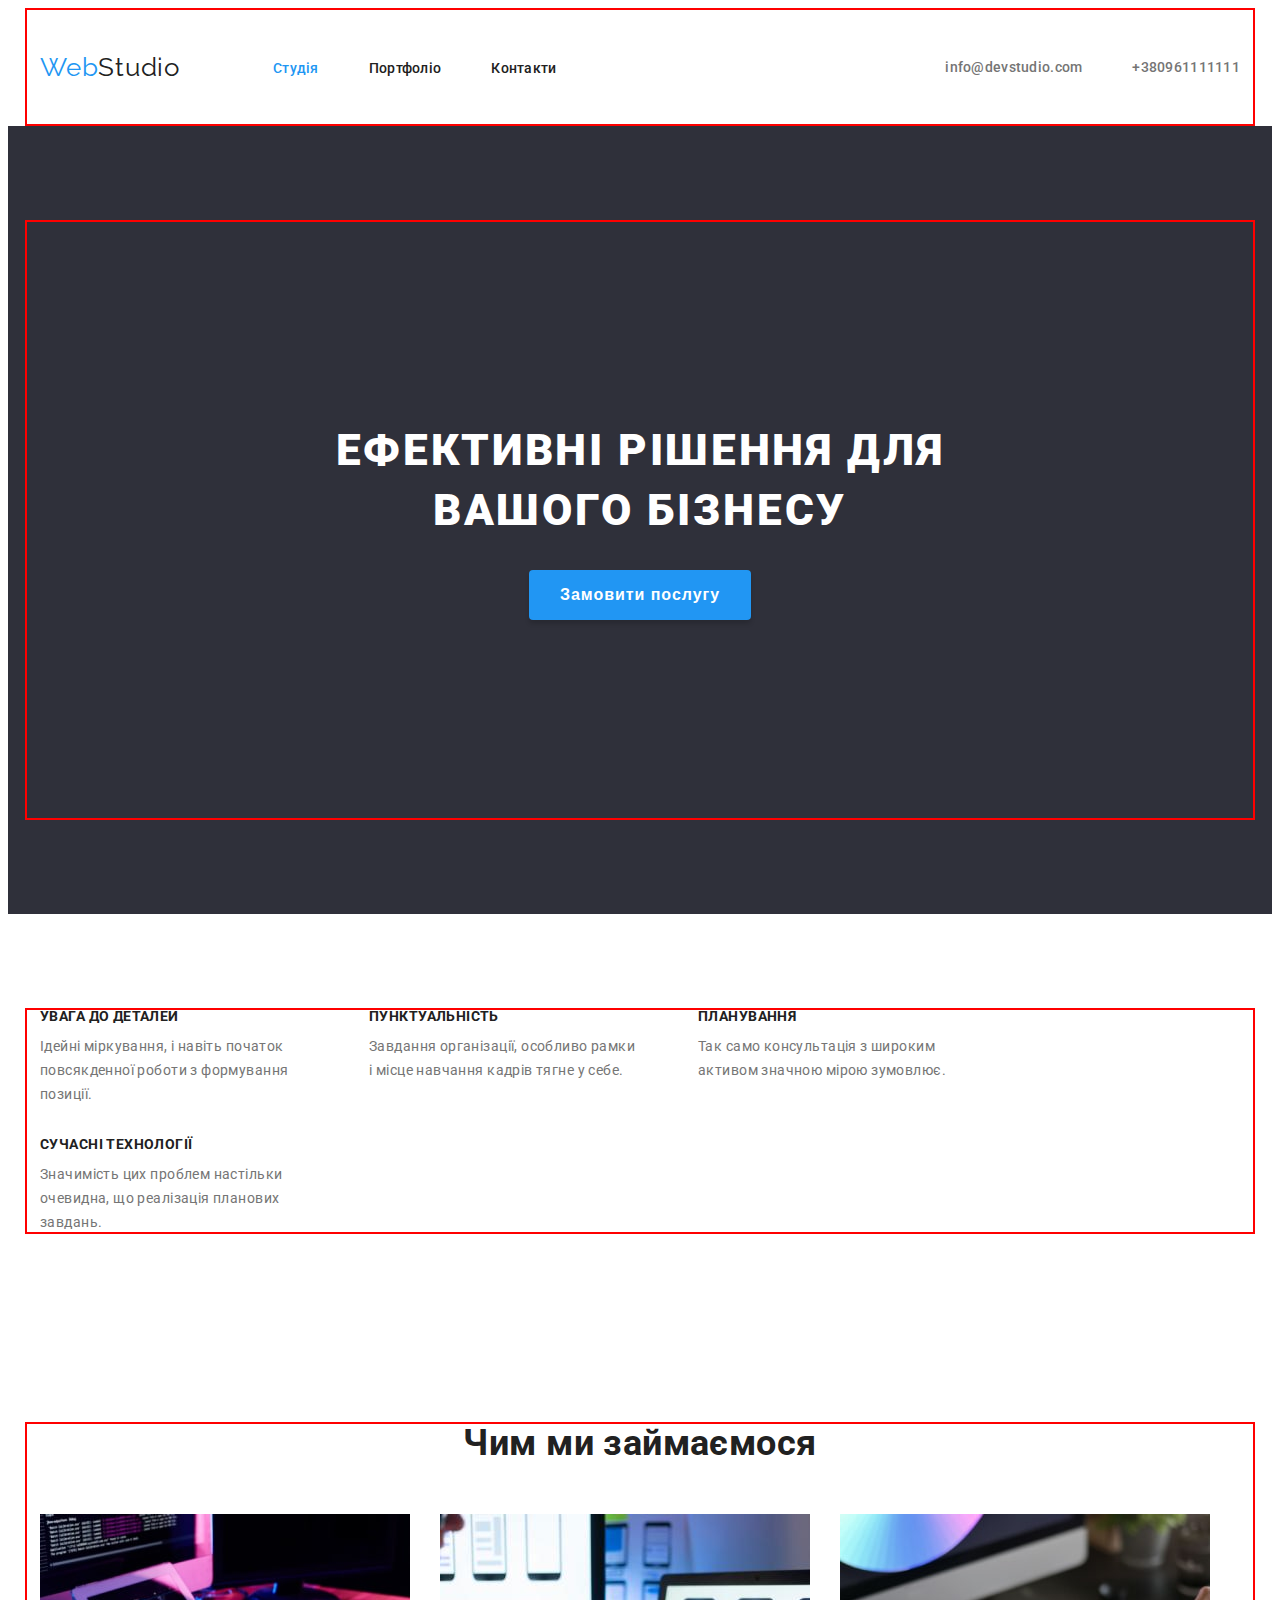
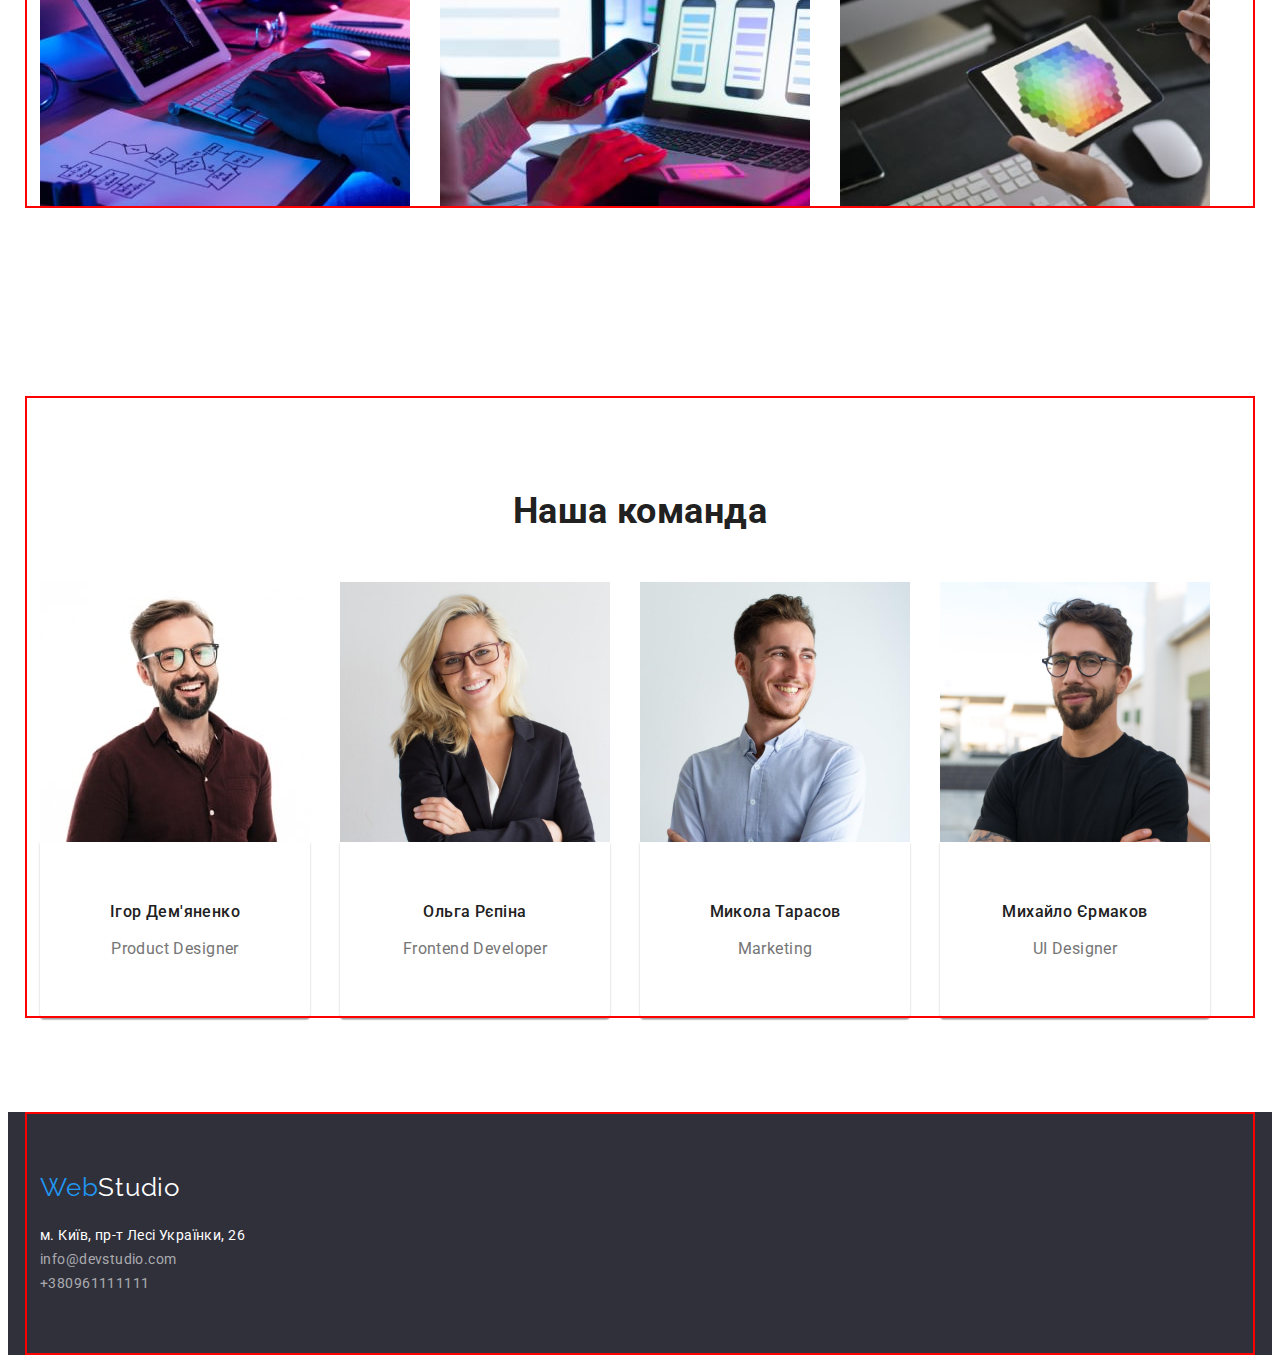
==== commit 17fd67ba: "footer" ====
--- a/index.html
+++ b/index.html
@@ -65,8 +65,8 @@
       <!--Герой-->
       <section class="hero section">
         <div class="container">
-          <h1 class="hero-title">Ефективні рішення для вашого бізнесу</h1>
-          <button type="button" class="hero-button order-button">Замовити послугу</button>
+          <h1 class="hero-title">Ефективні рішення для <br> вашого бізнесу</h1>
+          <button type="button" class="hero-button">Замовити послугу</button>
         </div>
       </section>
 
@@ -162,11 +162,11 @@
     </main>
     <!--Підвал-->
     <footer class="footer">
-      <div class="container">
+      <div class="container footer-wrapper">
         <a class="logo-footer link" href="./index.html"
           >Web<span class="logo-footer-span">Studio</span></a
         >
-        <address>
+        <address class="address">
           <ul class="list">
             <li>
               <a
--- a/css/styles.css
+++ b/css/styles.css
@@ -196,16 +196,14 @@
 /*-------Герой--*/
 .hero {
   background-color: #2f303a;
-
+  text-align: center;
 }
 .hero-title {
+  align-items: center;
   padding-top: 200px;
-  padding-bottom: 30px;
-  width: 696px;
   font-weight: 900;
   font-size: 44px;
   line-height: calc(60 / 44);
-  text-align: center;
   letter-spacing: 0.06em;
   text-transform: uppercase;
   color: var(--main-title-color);
@@ -226,20 +224,18 @@
   box-shadow: 0px 4px 4px rgba(0, 0, 0, 0.15);
   border-radius: 4px;
     border: none;
-  cursor: pointer;
-  text-align: center;
-
-
-}
-.order-button {
-  display:inline-block
-  font-size: 16px;
-  text-align: center;
-  display: flex;
-
-
-
-}
+  margin-bottom: 200px;
+  margin-top: 30px;
+
+
+}
+
+
+
+
+
+
+
 /**
   |============================
   |        Особливості
@@ -341,6 +337,11 @@
 */
 .footer {
   background: #2f303a;
+}
+.footer-wrapper {
+  padding-top: 60px;
+  
+  padding-bottom: 60px;
 }
 .logo-footer {
   font-family: 'Raleway';
@@ -349,14 +350,15 @@
   line-height: calc(31 / 26);
   letter-spacing: 0.03em;
   color: var(--accent-color);
-  padding-top: 60px;
-  padding-left: 20px;
+
 }
 
 .logo-footer-span {
   color: var(--main-title-color);
 }
-
+.address {
+  padding-top: 20px;
+}
 .footer-link {
   line-height: calc(24 / 14);
 
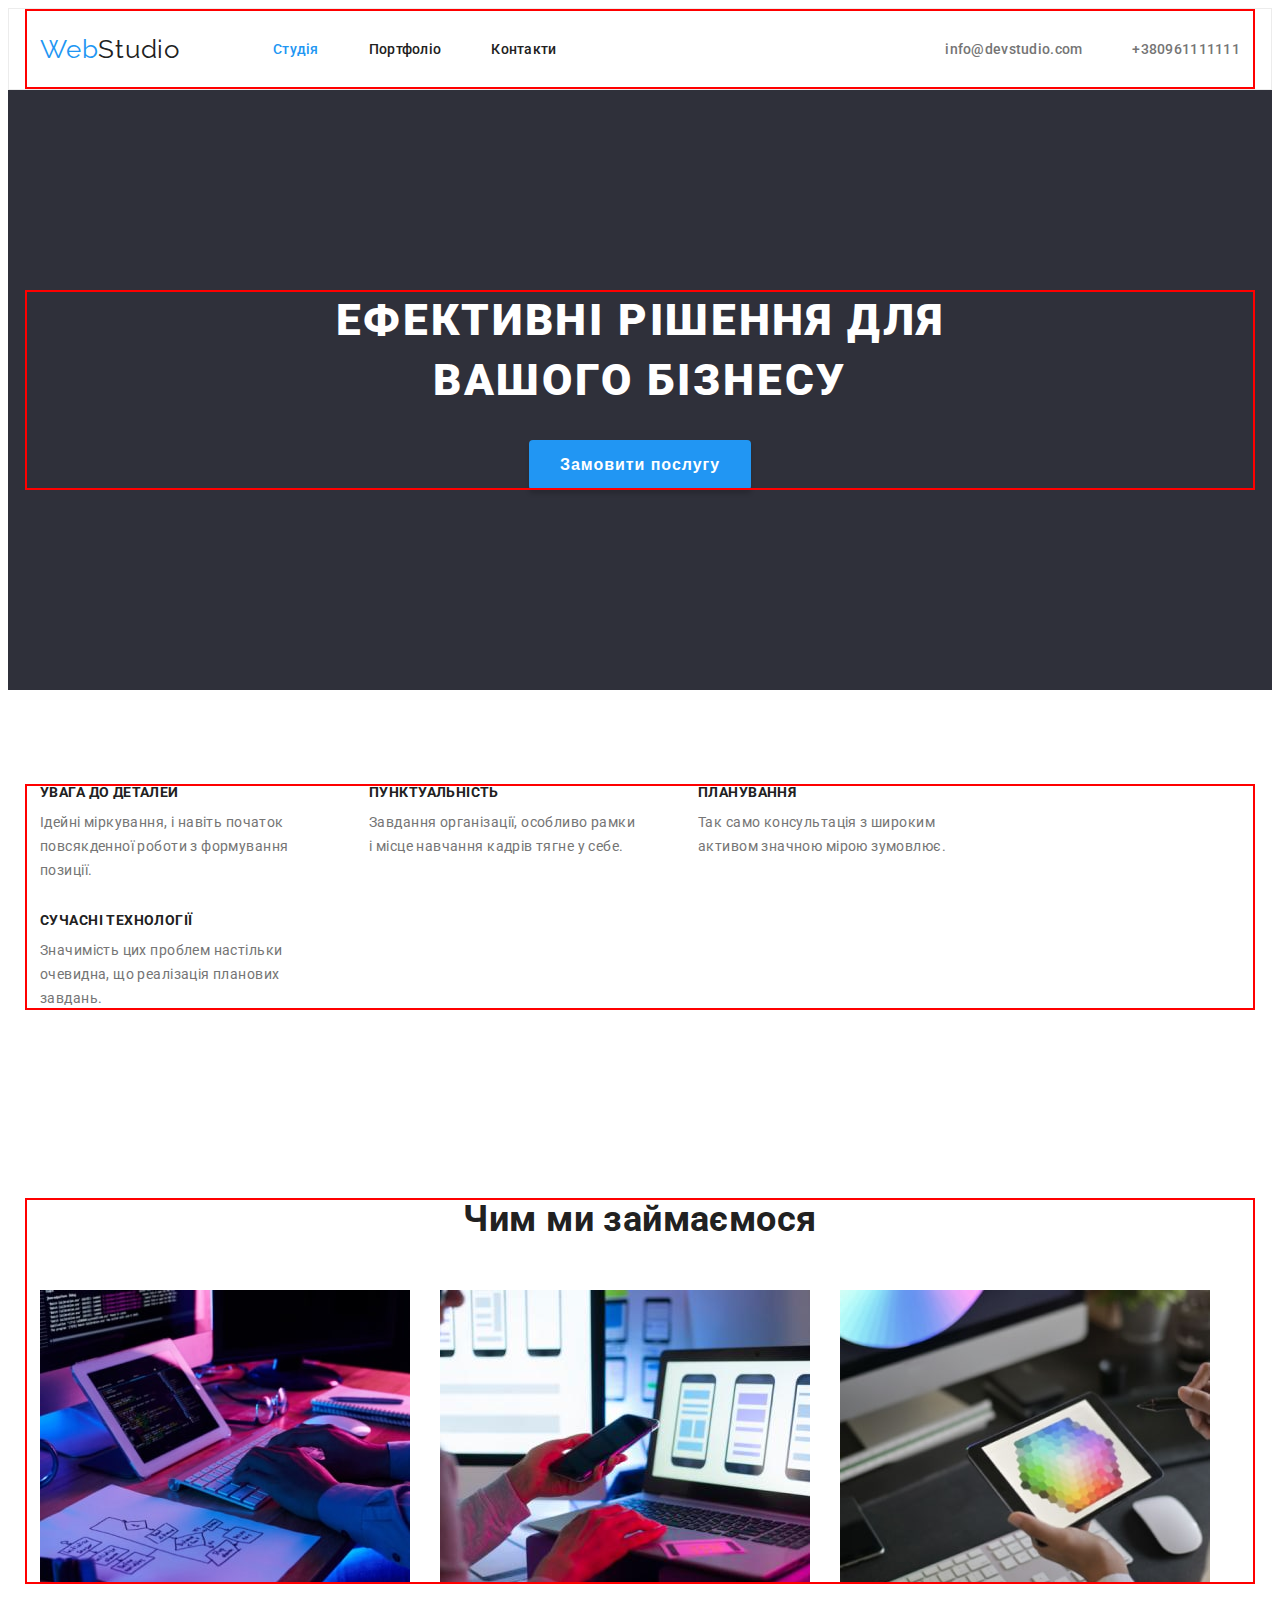
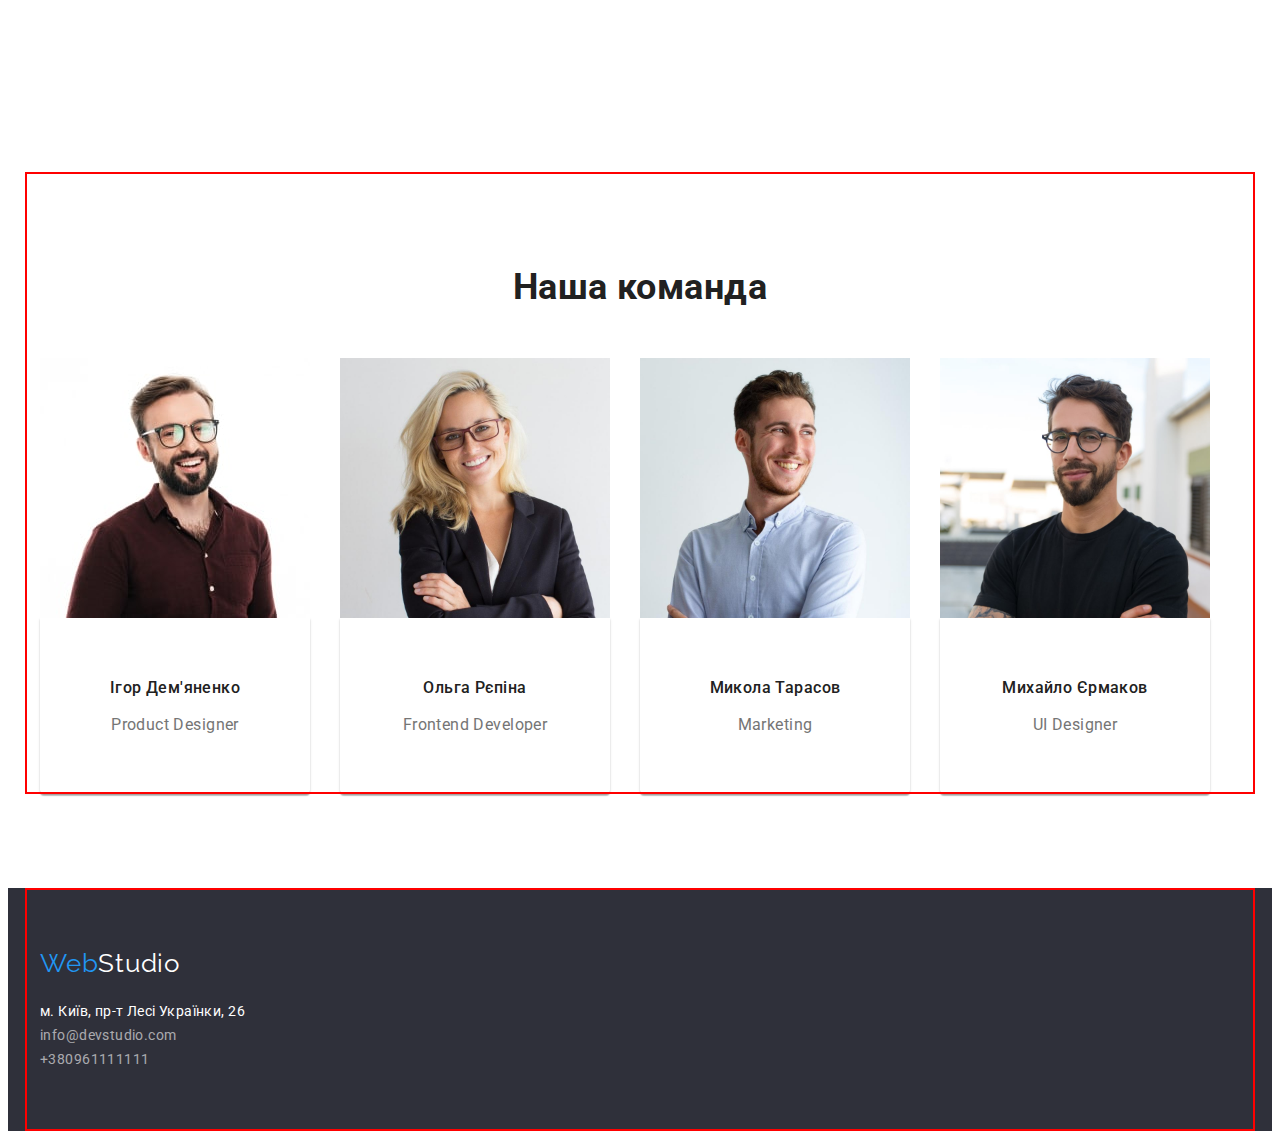
==== commit 0ee55baa: "правки от ментора" ====
--- a/index.html
+++ b/index.html
@@ -31,9 +31,10 @@
     <!--Шапка сайту-->
     <header class="header">
       <div class="header-container container">
-        <a class="logo link" href="./index.html">Web<span class="logo-header">Studio</span></a>
+
         <!--Навігація-->
         <nav class="header-nav">
+          <a class="logo link" href="./index.html">Web<span class="logo-header">Studio</span></a>
           <ul class="header-list list">
             <li class="nav-item">
               <a href="./index.html" class="nav-link link active">Студія</a>
@@ -65,7 +66,7 @@
       <!--Герой-->
       <section class="hero section">
         <div class="container">
-          <h1 class="hero-title">Ефективні рішення для <br> вашого бізнесу</h1>
+          <h1 class="hero-title">Ефективні рішення для вашого бізнесу</h1>
           <button type="button" class="hero-button">Замовити послугу</button>
         </div>
       </section>
--- a/css/styles.css
+++ b/css/styles.css
@@ -126,15 +126,20 @@
 
 .header {
   background-color: var(--main-title-color);
-}
-
+  border: 1px solid #ECECEC;
+}
+.header-nav {
+  margin-right: auto;
+  align-items: center;
+  display: flex;
+}
 .logo {
   font-family: 'Raleway';
   font-size: 26px;
-  line-height: 31px;
+  line-height: calc(31 / 26);
   letter-spacing: 0.03em;
   color: var(--accent-color);
-  margin-right: 93px;
+  padding-right: 93px;
 }
 
 .logo-header {
@@ -144,7 +149,7 @@
   display: flex;
   align-items: center;
   gap: 50px;
-  margin-right: 344px;
+  margin-right: auto;
 }
 .header-list-cont {
   display: flex;
@@ -152,8 +157,8 @@
 }
 .nav-link {
   display: block;
-  padding-top: 52px;
-  padding-bottom: 50px;
+  padding-top: 32px;
+  padding-bottom: 32px;
   font-weight: 500;
   line-height: calc(16 / 14);
   letter-spacing: 0.02em;
@@ -161,9 +166,7 @@
   align-items: center;
 
 }
-.header-nav {
-  margin-right: auto;
-}
+
 .active {
   color: var(--accent-color);
 }
@@ -197,17 +200,22 @@
 .hero {
   background-color: #2f303a;
   text-align: center;
+  padding-top : 200px;
+  padding-bottom: 200px;
+
+
 }
 .hero-title {
   align-items: center;
-  padding-top: 200px;
   font-weight: 900;
   font-size: 44px;
   line-height: calc(60 / 44);
   letter-spacing: 0.06em;
   text-transform: uppercase;
   color: var(--main-title-color);
-
+  width: 696px;
+  margin-left: auto;
+  margin-right: auto;
 }
 .hero-button {
 
@@ -224,7 +232,7 @@
   box-shadow: 0px 4px 4px rgba(0, 0, 0, 0.15);
   border-radius: 4px;
     border: none;
-  margin-bottom: 200px;
+
   margin-top: 30px;
 
 
@@ -340,7 +348,7 @@
 }
 .footer-wrapper {
   padding-top: 60px;
-  
+
   padding-bottom: 60px;
 }
 .logo-footer {
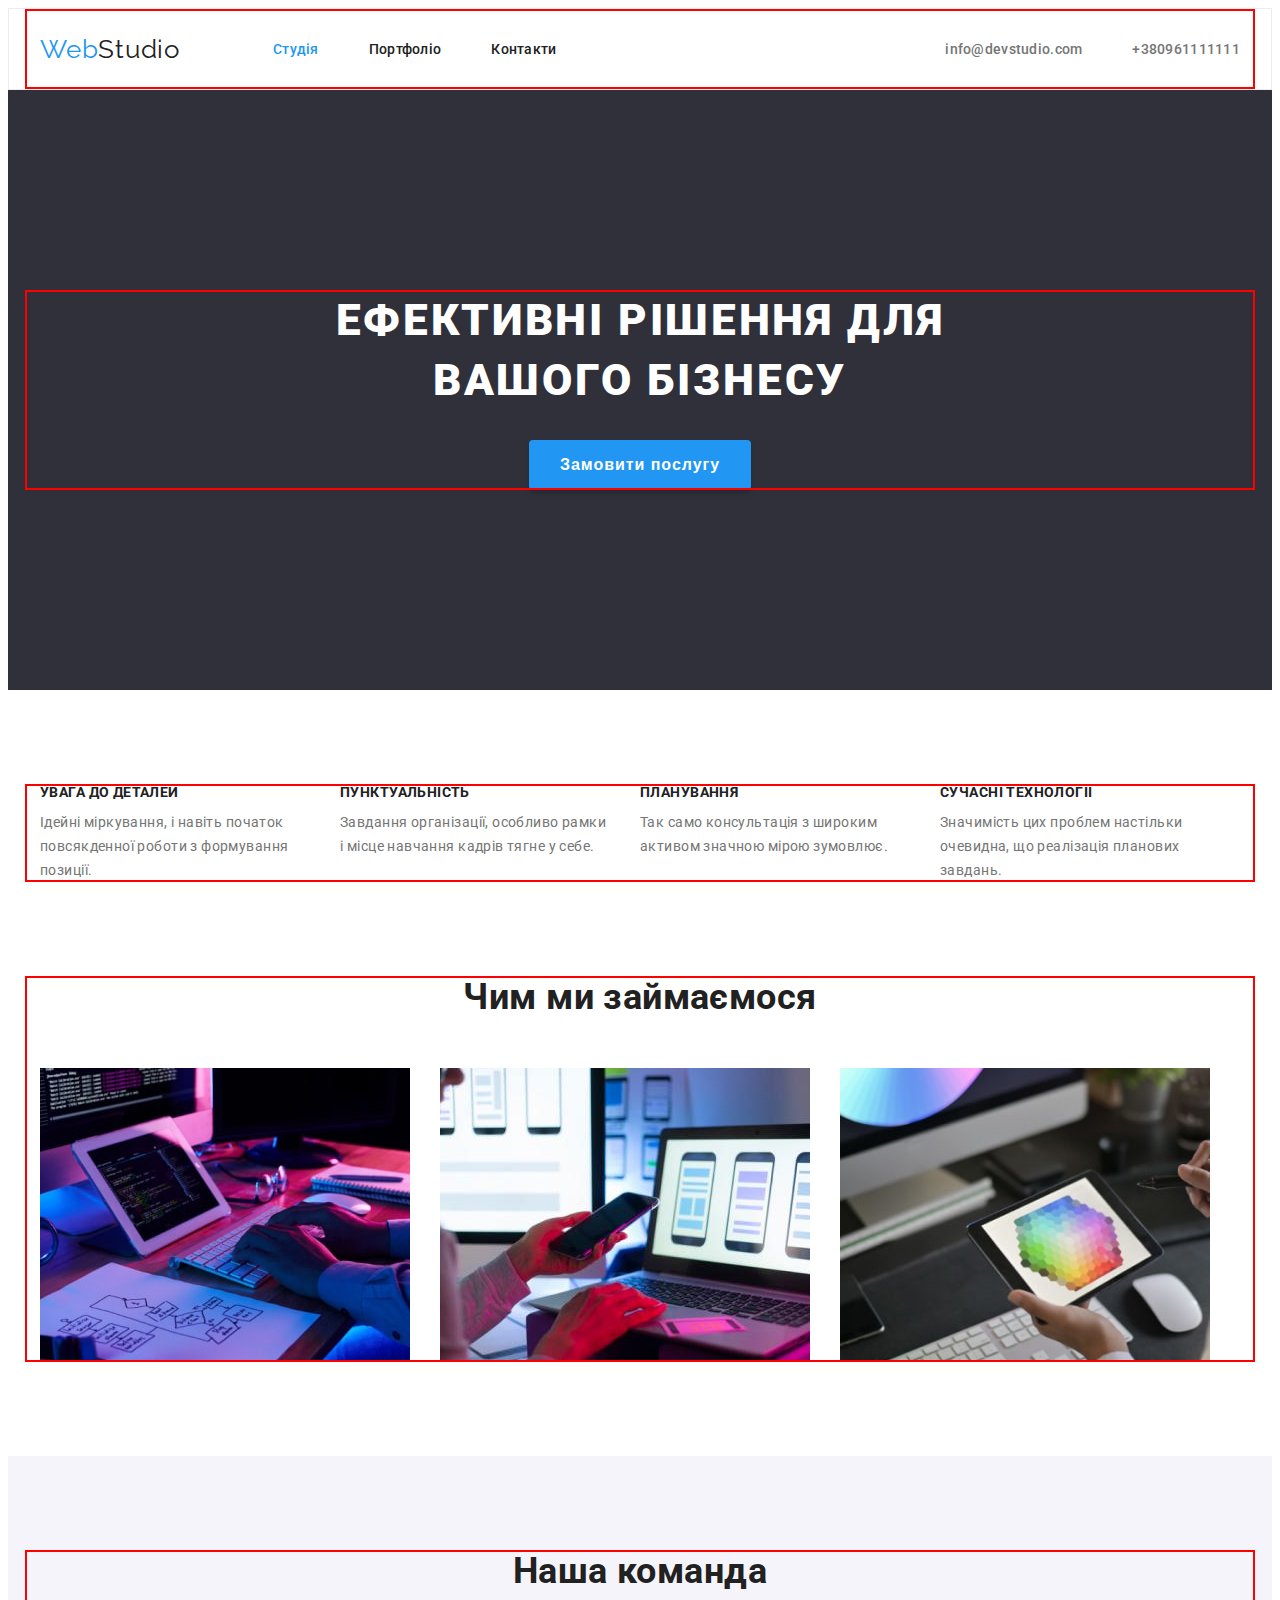
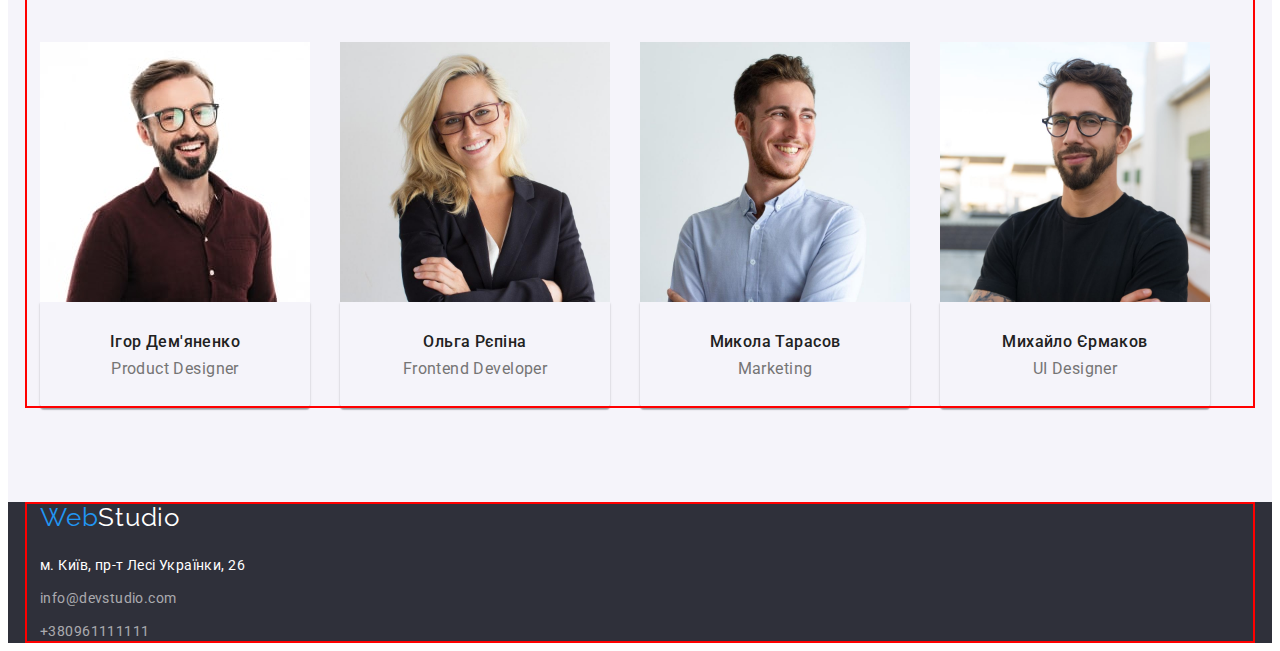
==== commit 318d712d: "помилки" ====
--- a/index.html
+++ b/index.html
@@ -63,6 +63,7 @@
     </header>
 
     <main>
+
       <!--Герой-->
       <section class="hero section">
         <div class="container">
@@ -74,7 +75,7 @@
       <!--Особливості-->
       <section class="about section">
         <div class="container">
-          <ul class="about-list list  card-set">
+          <ul class="about-list list">
             <li class="about-tittle">
 
               <h3 class="about-sub-tittle">УВАГА ДО ДЕТАЛЕЙ</h3>
@@ -123,7 +124,7 @@
       </section>
 
       <!--Наша команда-->
-      <section class="section">
+      <section class="section team">
         <div class="container">
           <h2 class="team-title">Наша команда</h2>
           <ul class="team-lisi card-set list">
@@ -163,12 +164,12 @@
     </main>
     <!--Підвал-->
     <footer class="footer">
-      <div class="container footer-wrapper">
+      <div class="container">
         <a class="logo-footer link" href="./index.html"
           >Web<span class="logo-footer-span">Studio</span></a
         >
         <address class="address">
-          <ul class="list">
+          <ul class="address-list list">
             <li>
               <a
                 href="https://goo.gl/maps/yUURAm4yrq9FxePc8"
--- a/css/styles.css
+++ b/css/styles.css
@@ -238,30 +238,24 @@
 
 }
 
-
-
-
-
-
-
 /**
   |============================
   |        Особливості
   |============================
 */
-
-
+.about {
+  padding-bottom: 0px;
+}
 .about-list {
-  display: flax;
-  align-items: center;
+  display: flex;
+  align-items: center;
+  gap: var(--indent);
 
 }
 
 .about-tittle {
-  width: 269px;
+  width: 270px;
   height: 98px;
-
-  padding-right: 30px;
 }
 
 .about-sub-tittle {
@@ -304,12 +298,12 @@
   | Наша команда
   |============================
 */
-.team-item {
-
+.team {
+background-color:#F5F4FA;
 }
 .team-title {
-  padding-top: 94px;
-  padding-bottom: 50px;
+  margin-bottom: 50px;
+
   font-size: 36px;
   line-height: calc(42 / 36);
   text-align: center;
@@ -322,7 +316,7 @@
 }
 
 .team-name {
-  padding-top: 30px;
+
   font-weight: 500;
   font-size: 16px;
   line-height: calc(19 / 16);
@@ -330,8 +324,8 @@
   margin-bottom: 8px;
 }
 .team-description {
-  padding-bottom: 30px;
-  padding-top: 10px;
+
+
   font-size: 16px;
   line-height: calc(19 / 16);
   text-align: center;
@@ -346,11 +340,7 @@
 .footer {
   background: #2f303a;
 }
-.footer-wrapper {
-  padding-top: 60px;
-
-  padding-bottom: 60px;
-}
+
 .logo-footer {
   font-family: 'Raleway';
   font-style: normal;
@@ -365,7 +355,12 @@
   color: var(--main-title-color);
 }
 .address {
-  padding-top: 20px;
+ margin-top: 20px;
+}
+.address-list {
+  display: flex;
+  flex-direction: column;
+  gap: 9px;
 }
 .footer-link {
   line-height: calc(24 / 14);
@@ -384,7 +379,9 @@
 .list-filters {
   display: flex;
   align-items: center;
-   grap: 8px;
+   gap: 8px;
+   margin-left: auto;
+   margin-right: auto;
 
 }
 .button-filters {
@@ -395,7 +392,7 @@
 
 }
 .button {
-  padding: 5px 21px;
+
   min-width: 125px;
   min-height: 38px;
   font-size: 16px;
@@ -404,6 +401,7 @@
   border-style: none;
   cursor: pointer;
   border-radius: 4px;
+
 }
 .button:hover,
 .button:focus {
@@ -412,7 +410,7 @@
   text-shadow: 0px 4px 4px rgba(0, 0, 0, 0.25);
 }
 .active-btn {
-  padding: 5px 24px;
+ 
   min-width: 72px;
   min-height: 37px;
   background-color: var(--accent-color);
